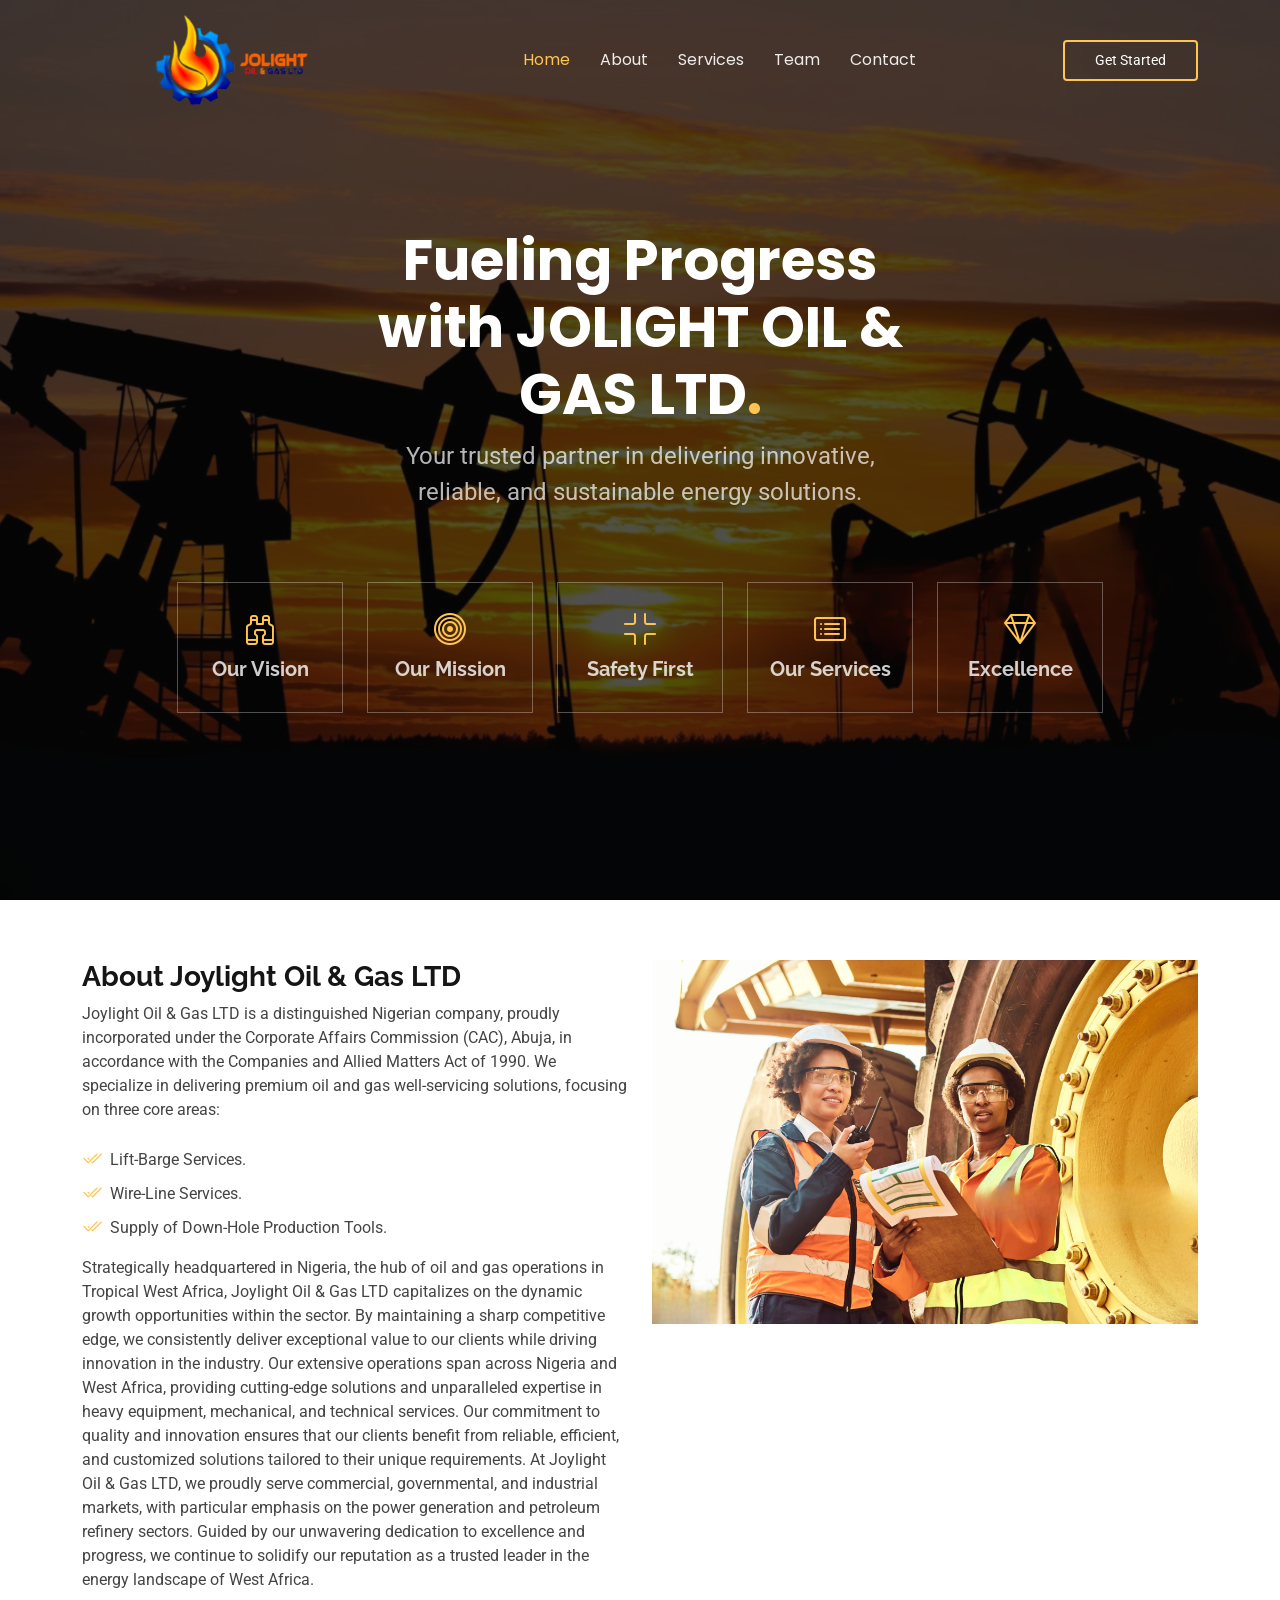
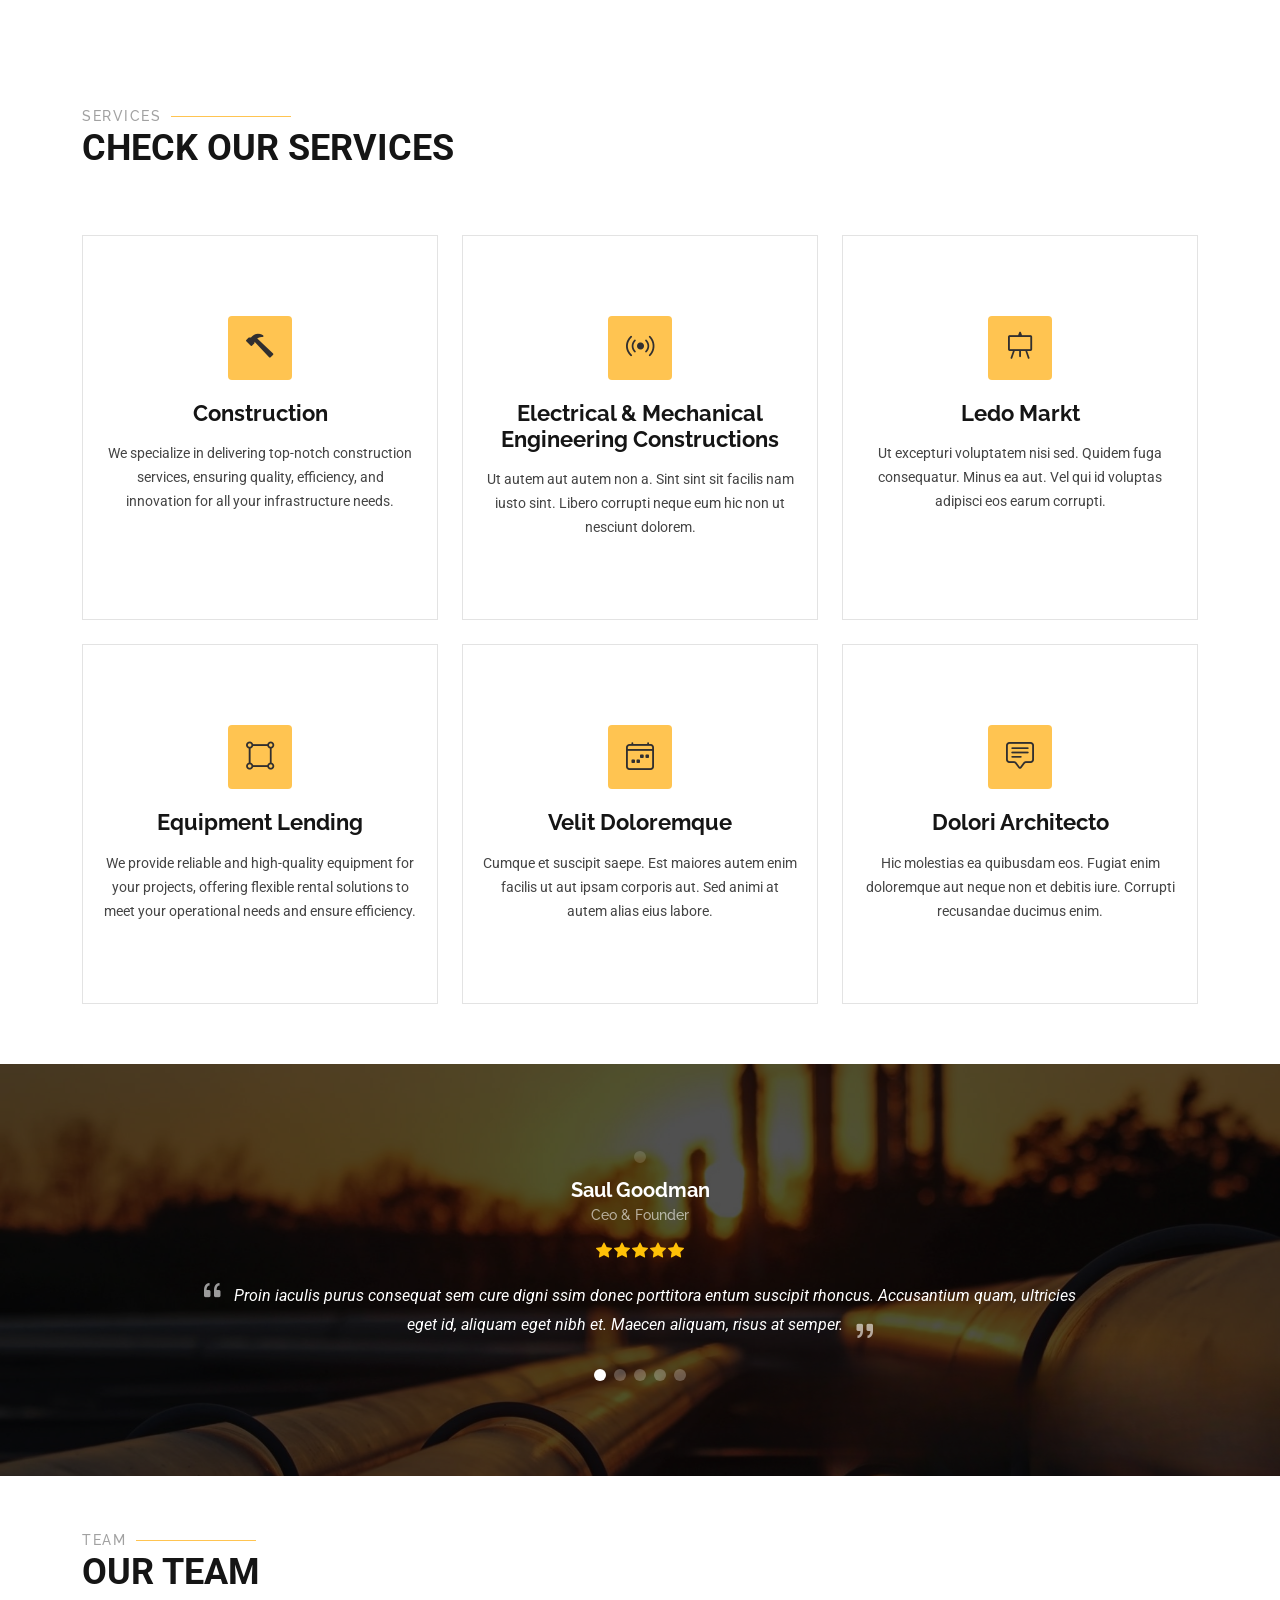
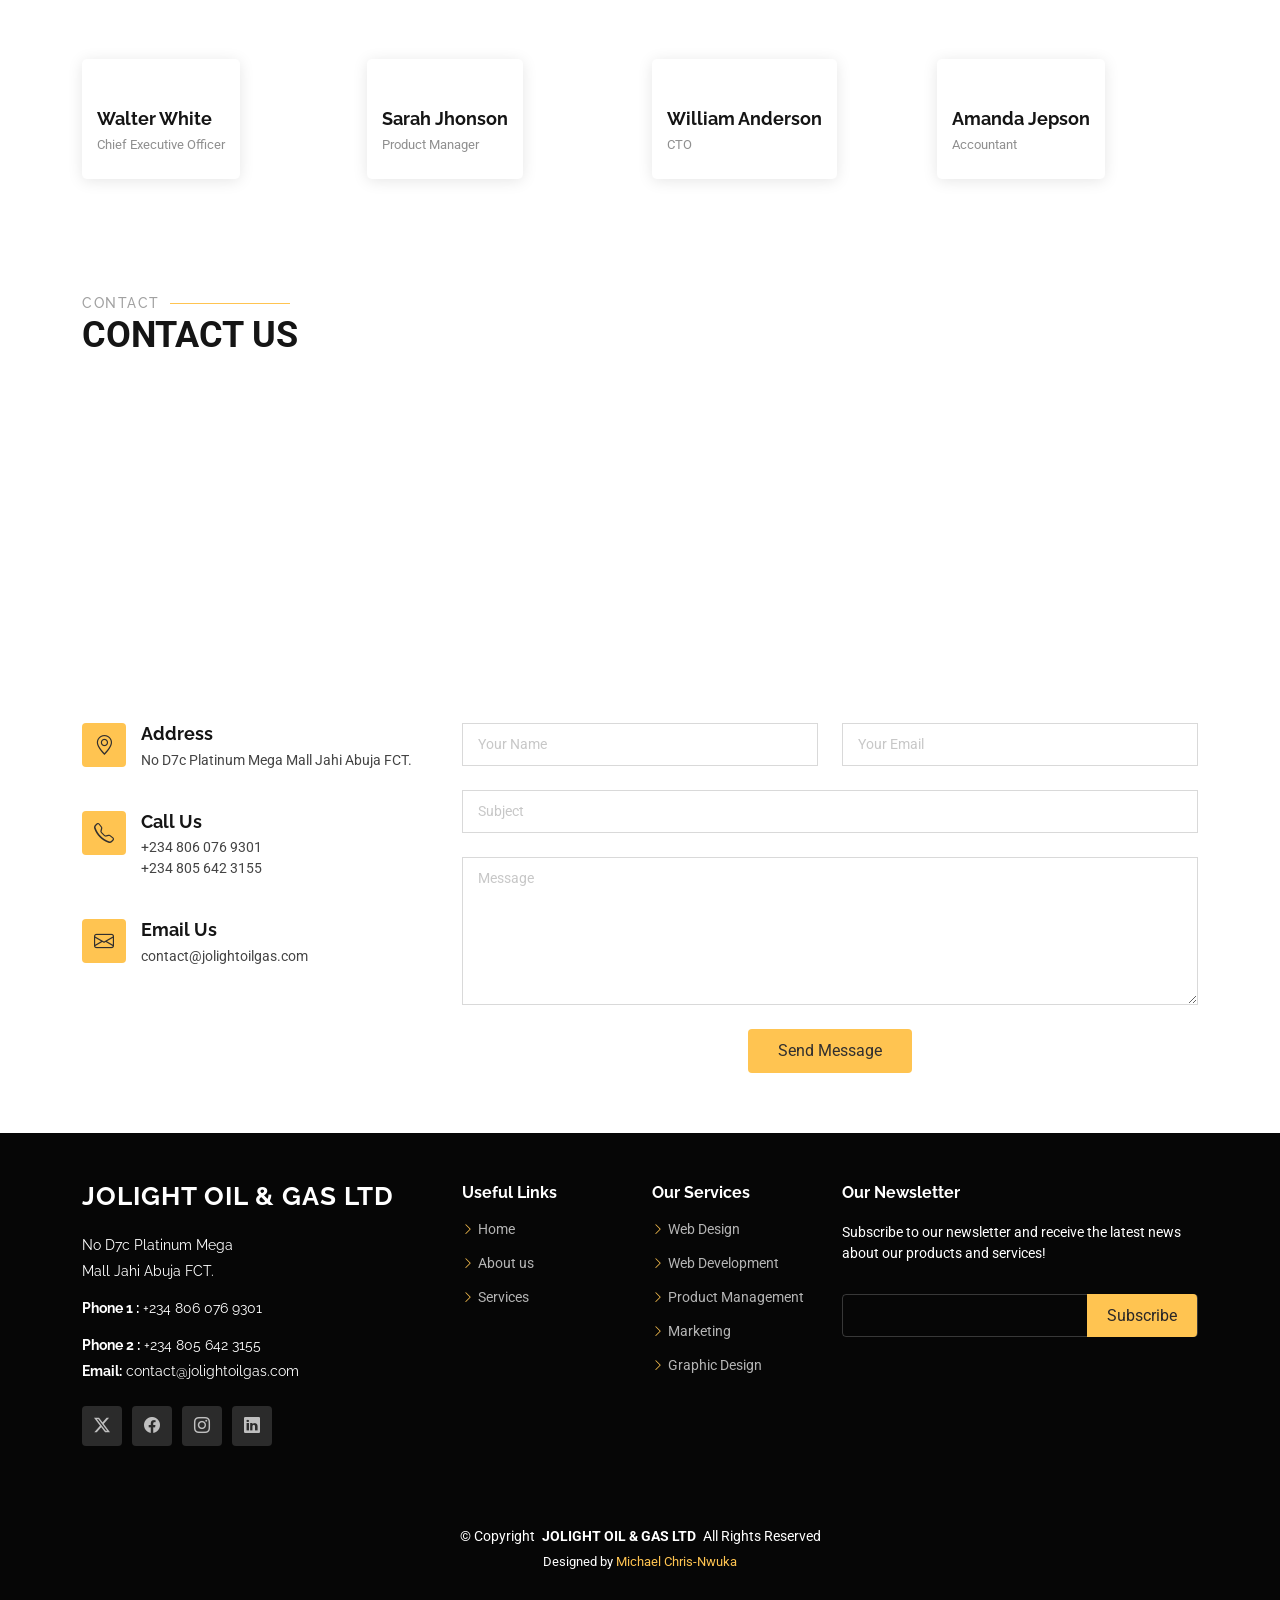
==== index.html @ a9fd0abd "Pushing Jolight Oil & Gas Codebase To Git" ====
<!DOCTYPE html>
<html lang="en">

<head>
  <meta charset="utf-8">
  <meta content="width=device-width, initial-scale=1.0" name="viewport">
  <title>JOYLIGHT OIL & GAS LTD</title>
  <meta name="description" content="">
  <meta name="keywords" content="">

  <!-- Favicons -->
  <link href="assets/img/favicon.png" rel="icon">
  <link href="assets/img/apple-touch-icon.png" rel="apple-touch-icon">

  <!-- Fonts -->
  <link href="https://fonts.googleapis.com" rel="preconnect">
  <link href="https://fonts.gstatic.com" rel="preconnect" crossorigin>
  <link
    href="https://fonts.googleapis.com/css2?family=Roboto:ital,wght@0,100;0,300;0,400;0,500;0,700;0,900;1,100;1,300;1,400;1,500;1,700;1,900&family=Poppins:ital,wght@0,100;0,200;0,300;0,400;0,500;0,600;0,700;0,800;0,900;1,100;1,200;1,300;1,400;1,500;1,600;1,700;1,800;1,900&family=Raleway:ital,wght@0,100;0,200;0,300;0,400;0,500;0,600;0,700;0,800;0,900;1,100;1,200;1,300;1,400;1,500;1,600;1,700;1,800;1,900&display=swap"
    rel="stylesheet">

  <!-- Vendor CSS Files -->
  <link href="assets/vendor/bootstrap/css/bootstrap.min.css" rel="stylesheet">
  <link href="assets/vendor/bootstrap-icons/bootstrap-icons.css" rel="stylesheet">
  <link href="assets/vendor/aos/aos.css" rel="stylesheet">
  <link href="assets/vendor/swiper/swiper-bundle.min.css" rel="stylesheet">
  <link href="assets/vendor/glightbox/css/glightbox.min.css" rel="stylesheet">

  <!-- Main CSS File -->
  <link href="assets/css/main.css" rel="stylesheet">

</head>

<body class="index-page">

  <header id="header" class="header d-flex align-items-center fixed-top">
    <div class="container-fluid container-xl position-relative d-flex align-items-center justify-content-between">

      <a href="index.html" class="logo d-flex align-items-center me-auto me-lg-0">
        <!-- Uncomment the line below if you also wish to use an image logo -->
        <img src="assets/img/oil and gas.png" alt="">
        <!-- <h1 class="sitename">JOLIGHT.</h1> -->
        <!-- <span>.</span> -->
      </a>

      <nav id="navmenu" class="navmenu">
        <ul>
          <li><a href="#hero" class="active">Home<br></a></li>
          <li><a href="#about">About</a></li>
          <li><a href="#services">Services</a></li>
          <li><a href="#team">Team</a></li>
          <li><a href="#contact">Contact</a></li>
        </ul>
        <i class="mobile-nav-toggle d-xl-none bi bi-list"></i>
      </nav>

      <a class="btn-getstarted" href="index.html#about">Get Started</a>

    </div>
  </header>

  <main class="main">

    <!-- Hero Section -->
    <section id="hero" class="hero section dark-background">

      <img src="assets/img/hero-bg.jpeg" alt="" data-aos="fade-in">

      <div class="container">

        <div class="row justify-content-center text-center" data-aos="fade-up" data-aos-delay="100">
          <div class="col-xl-6 col-lg-8">
            <h2>Fueling Progress with JOLIGHT OIL & GAS LTD<span>.</span></h2>
            <p>Your trusted partner in delivering innovative, reliable, and sustainable energy solutions.</p>
          </div>
        </div>

        <div class="row gy-4 mt-5 justify-content-center" data-aos="fade-up" data-aos-delay="200">
          <div class="col-xl-2 col-md-4" data-aos="fade-up" data-aos-delay="300">
            <div class="icon-box">
              <i class="bi bi-binoculars"></i>
              <h3><a href="">Our Vision</a></h3>
            </div>
          </div>
          <div class="col-xl-2 col-md-4" data-aos="fade-up" data-aos-delay="400">
            <div class="icon-box">
              <i class="bi bi-bullseye"></i>
              <h3><a href="">Our Mission</a></h3>
            </div>
          </div>
          <div class="col-xl-2 col-md-4" data-aos="fade-up" data-aos-delay="500">
            <div class="icon-box">
              <i class="bi bi-fullscreen-exit"></i>
              <h3><a href="">Safety First</a></h3>
            </div>
          </div>
          <div class="col-xl-2 col-md-4" data-aos="fade-up" data-aos-delay="600">
            <div class="icon-box">
              <i class="bi bi-card-list"></i>
              <h3><a href="">Our Services</a></h3>
            </div>
          </div>
          <div class="col-xl-2 col-md-4" data-aos="fade-up" data-aos-delay="700">
            <div class="icon-box">
              <i class="bi bi-gem"></i>
              <h3><a href="">Excellence</a></h3>
            </div>
          </div>
        </div>

      </div>

    </section><!-- /Hero Section -->

    <!-- About Section -->
    <section id="about" class="about section">

      <div class="container" data-aos="fade-up" data-aos-delay="100">

        <div class="row gy-4">
          <div class="col-lg-6 order-1 order-lg-2">
            <img src="assets/img/about.jpeg" class="img-fluid" alt="">
          </div>
          <div class="col-lg-6 order-2 order-lg-1 content">
            <h3>About Joylight Oil & Gas LTD</h3>
            <p>
              Joylight Oil & Gas LTD is a distinguished Nigerian company, proudly incorporated under the Corporate
              Affairs Commission (CAC), Abuja, in accordance with the Companies and Allied Matters Act of 1990. We
              specialize in delivering premium oil and gas well-servicing solutions, focusing on three core areas:
            </p>
            <ul>
              <li><i class="bi bi-check2-all"></i> <span>Lift-Barge Services.</span></li>
              <li><i class="bi bi-check2-all"></i> <span>Wire-Line Services.</span></li>
              <li><i class="bi bi-check2-all"></i> <span>Supply of Down-Hole Production Tools.</span></li>
            </ul>
            <p>
              Strategically headquartered in Nigeria, the hub of oil and gas operations in Tropical West Africa,
              Joylight Oil & Gas LTD capitalizes on the dynamic growth opportunities within the sector. By maintaining a
              sharp competitive edge, we consistently deliver exceptional value to our clients while driving innovation
              in the industry.

              Our extensive operations span across Nigeria and West Africa, providing cutting-edge solutions and
              unparalleled expertise in heavy equipment, mechanical, and technical services. Our commitment to quality
              and innovation ensures that our clients benefit from reliable, efficient, and customized solutions
              tailored to their unique requirements.

              At Joylight Oil & Gas LTD, we proudly serve commercial, governmental, and industrial markets, with
              particular emphasis on the power generation and petroleum refinery sectors. Guided by our unwavering
              dedication to excellence and progress, we continue to solidify our reputation as a trusted leader in the
              energy landscape of West Africa.
            </p>
          </div>
        </div>

      </div>

    </section><!-- /About Section -->


    <!-- Services Section -->
    <section id="services" class="services section">

      <!-- Section Title -->
      <div class="container section-title" data-aos="fade-up">
        <h2>Services</h2>
        <p>Check our Services</p>
      </div><!-- End Section Title -->

      <div class="container">

        <div class="row gy-4">

          <div class="col-lg-4 col-md-6" data-aos="fade-up" data-aos-delay="100">
            <div class="service-item position-relative">
              <div class="icon">
                <i class="bi bi-hammer"></i>
              </div>
              <a href="service-details.html" class="stretched-link">
                <h3>Construction</h3>
              </a>
              <p>We specialize in delivering top-notch construction services, ensuring quality, efficiency, and innovation for all your infrastructure needs.</p>
            </div>
          </div><!-- End Service Item -->

          <div class="col-lg-4 col-md-6" data-aos="fade-up" data-aos-delay="200">
            <div class="service-item position-relative">
              <div class="icon">
                <i class="bi bi-broadcast"></i>
              </div>
              <a href="service-details.html" class="stretched-link">
                <h3>Electrical & Mechanical Engineering Constructions </h3>
              </a>
              <p>Ut autem aut autem non a. Sint sint sit facilis nam iusto sint. Libero corrupti neque eum hic non ut
                nesciunt dolorem.</p>
            </div>
          </div><!-- End Service Item -->

          <div class="col-lg-4 col-md-6" data-aos="fade-up" data-aos-delay="300">
            <div class="service-item position-relative">
              <div class="icon">
                <i class="bi bi-easel"></i>
              </div>
              <a href="service-details.html" class="stretched-link">
                <h3>Ledo Markt</h3>
              </a>
              <p>Ut excepturi voluptatem nisi sed. Quidem fuga consequatur. Minus ea aut. Vel qui id voluptas adipisci
                eos earum corrupti.</p>
            </div>
          </div><!-- End Service Item -->

          <div class="col-lg-4 col-md-6" data-aos="fade-up" data-aos-delay="400">
            <div class="service-item position-relative">
              <div class="icon">
                <i class="bi bi-bounding-box-circles"></i>
              </div>
              <a href="service-details.html" class="stretched-link">
                <h3>Equipment Lending</h3>
              </a>
              <p> We provide reliable and high-quality equipment for your projects, offering flexible rental solutions to meet your operational needs and ensure efficiency.</p>
              <a href="service-details.html" class="stretched-link"></a>
            </div>
          </div><!-- End Service Item -->

          <div class="col-lg-4 col-md-6" data-aos="fade-up" data-aos-delay="500">
            <div class="service-item position-relative">
              <div class="icon">
                <i class="bi bi-calendar4-week"></i>
              </div>
              <a href="service-details.html" class="stretched-link">
                <h3>Velit Doloremque</h3>
              </a>
              <p>Cumque et suscipit saepe. Est maiores autem enim facilis ut aut ipsam corporis aut. Sed animi at autem
                alias eius labore.</p>
              <a href="service-details.html" class="stretched-link"></a>
            </div>
          </div><!-- End Service Item -->

          <div class="col-lg-4 col-md-6" data-aos="fade-up" data-aos-delay="600">
            <div class="service-item position-relative">
              <div class="icon">
                <i class="bi bi-chat-square-text"></i>
              </div>
              <a href="service-details.html" class="stretched-link">
                <h3>Dolori Architecto</h3>
              </a>
              <p>Hic molestias ea quibusdam eos. Fugiat enim doloremque aut neque non et debitis iure. Corrupti
                recusandae ducimus enim.</p>
              <a href="service-details.html" class="stretched-link"></a>
            </div>
          </div><!-- End Service Item -->

        </div>

      </div>

    </section><!-- /Services Section -->



    <!-- Testimonials Section -->
    <section id="testimonials" class="testimonials section dark-background">

      <img src="assets/img/Testimonials.jpeg" class="testimonials-bg" alt="">

      <div class="container" data-aos="fade-up" data-aos-delay="100">

        <div class="swiper init-swiper">
          <script type="application/json" class="swiper-config">
            {
              "loop": true,
              "speed": 600,
              "autoplay": {
                "delay": 5000
              },
              "slidesPerView": "auto",
              "pagination": {
                "el": ".swiper-pagination",
                "type": "bullets",
                "clickable": true
              }
            }
          </script>
          <div class="swiper-wrapper">

            <div class="swiper-slide">
              <div class="testimonial-item">
                <img src="assets/img/testimonials/testimonials-1.jpg" class="testimonial-img" alt="">
                <h3>Saul Goodman</h3>
                <h4>Ceo &amp; Founder</h4>
                <div class="stars">
                  <i class="bi bi-star-fill"></i><i class="bi bi-star-fill"></i><i class="bi bi-star-fill"></i><i
                    class="bi bi-star-fill"></i><i class="bi bi-star-fill"></i>
                </div>
                <p>
                  <i class="bi bi-quote quote-icon-left"></i>
                  <span>Proin iaculis purus consequat sem cure digni ssim donec porttitora entum suscipit rhoncus.
                    Accusantium quam, ultricies eget id, aliquam eget nibh et. Maecen aliquam, risus at semper.</span>
                  <i class="bi bi-quote quote-icon-right"></i>
                </p>
              </div>
            </div><!-- End testimonial item -->

            <div class="swiper-slide">
              <div class="testimonial-item">
                <img src="assets/img/testimonials/testimonials-2.jpg" class="testimonial-img" alt="">
                <h3>Sara Wilsson</h3>
                <h4>Designer</h4>
                <div class="stars">
                  <i class="bi bi-star-fill"></i><i class="bi bi-star-fill"></i><i class="bi bi-star-fill"></i><i
                    class="bi bi-star-fill"></i><i class="bi bi-star-fill"></i>
                </div>
                <p>
                  <i class="bi bi-quote quote-icon-left"></i>
                  <span>Export tempor illum tamen malis malis eram quae irure esse labore quem cillum quid cillum eram
                    malis quorum velit fore eram velit sunt aliqua noster fugiat irure amet legam anim culpa.</span>
                  <i class="bi bi-quote quote-icon-right"></i>
                </p>
              </div>
            </div><!-- End testimonial item -->

            <div class="swiper-slide">
              <div class="testimonial-item">
                <img src="assets/img/testimonials/testimonials-3.jpg" class="testimonial-img" alt="">
                <h3>Jena Karlis</h3>
                <h4>Store Owner</h4>
                <div class="stars">
                  <i class="bi bi-star-fill"></i><i class="bi bi-star-fill"></i><i class="bi bi-star-fill"></i><i
                    class="bi bi-star-fill"></i><i class="bi bi-star-fill"></i>
                </div>
                <p>
                  <i class="bi bi-quote quote-icon-left"></i>
                  <span>Enim nisi quem export duis labore cillum quae magna enim sint quorum nulla quem veniam duis
                    minim tempor labore quem eram duis noster aute amet eram fore quis sint minim.</span>
                  <i class="bi bi-quote quote-icon-right"></i>
                </p>
              </div>
            </div><!-- End testimonial item -->

            <div class="swiper-slide">
              <div class="testimonial-item">
                <img src="assets/img/testimonials/testimonials-4.jpg" class="testimonial-img" alt="">
                <h3>Matt Brandon</h3>
                <h4>Freelancer</h4>
                <div class="stars">
                  <i class="bi bi-star-fill"></i><i class="bi bi-star-fill"></i><i class="bi bi-star-fill"></i><i
                    class="bi bi-star-fill"></i><i class="bi bi-star-fill"></i>
                </div>
                <p>
                  <i class="bi bi-quote quote-icon-left"></i>
                  <span>Fugiat enim eram quae cillum dolore dolor amet nulla culpa multos export minim fugiat minim
                    velit minim dolor enim duis veniam ipsum anim magna sunt elit fore quem dolore labore illum
                    veniam.</span>
                  <i class="bi bi-quote quote-icon-right"></i>
                </p>
              </div>
            </div><!-- End testimonial item -->

            <div class="swiper-slide">
              <div class="testimonial-item">
                <img src="assets/img/testimonials/testimonials-5.jpg" class="testimonial-img" alt="">
                <h3>John Larson</h3>
                <h4>Entrepreneur</h4>
                <div class="stars">
                  <i class="bi bi-star-fill"></i><i class="bi bi-star-fill"></i><i class="bi bi-star-fill"></i><i
                    class="bi bi-star-fill"></i><i class="bi bi-star-fill"></i>
                </div>
                <p>
                  <i class="bi bi-quote quote-icon-left"></i>
                  <span>Quis quorum aliqua sint quem legam fore sunt eram irure aliqua veniam tempor noster veniam enim
                    culpa labore duis sunt culpa nulla illum cillum fugiat legam esse veniam culpa fore nisi cillum
                    quid.</span>
                  <i class="bi bi-quote quote-icon-right"></i>
                </p>
              </div>
            </div><!-- End testimonial item -->

          </div>
          <div class="swiper-pagination"></div>
        </div>

      </div>

    </section><!-- /Testimonials Section -->

    <!-- Team Section -->
    <section id="team" class="team section">

      <!-- Section Title -->
      <div class="container section-title" data-aos="fade-up">
        <h2>Team</h2>
        <p>our Team</p>
      </div><!-- End Section Title -->

      <div class="container">

        <div class="row gy-4">

          <div class="col-lg-3 col-md-6 d-flex align-items-stretch" data-aos="fade-up" data-aos-delay="100">
            <div class="team-member">
              <div class="member-img">
                <img src="assets/img/team/team-1.jpg" class="img-fluid" alt="">
                <div class="social">
                  <a href=""><i class="bi bi-twitter-x"></i></a>
                  <a href=""><i class="bi bi-facebook"></i></a>
                  <a href=""><i class="bi bi-instagram"></i></a>
                  <a href=""><i class="bi bi-linkedin"></i></a>
                </div>
              </div>
              <div class="member-info">
                <h4>Walter White</h4>
                <span>Chief Executive Officer</span>
              </div>
            </div>
          </div><!-- End Team Member -->

          <div class="col-lg-3 col-md-6 d-flex align-items-stretch" data-aos="fade-up" data-aos-delay="200">
            <div class="team-member">
              <div class="member-img">
                <img src="assets/img/team/team-2.jpg" class="img-fluid" alt="">
                <div class="social">
                  <a href=""><i class="bi bi-twitter-x"></i></a>
                  <a href=""><i class="bi bi-facebook"></i></a>
                  <a href=""><i class="bi bi-instagram"></i></a>
                  <a href=""><i class="bi bi-linkedin"></i></a>
                </div>
              </div>
              <div class="member-info">
                <h4>Sarah Jhonson</h4>
                <span>Product Manager</span>
              </div>
            </div>
          </div><!-- End Team Member -->

          <div class="col-lg-3 col-md-6 d-flex align-items-stretch" data-aos="fade-up" data-aos-delay="300">
            <div class="team-member">
              <div class="member-img">
                <img src="assets/img/team/team-3.jpg" class="img-fluid" alt="">
                <div class="social">
                  <a href=""><i class="bi bi-twitter-x"></i></a>
                  <a href=""><i class="bi bi-facebook"></i></a>
                  <a href=""><i class="bi bi-instagram"></i></a>
                  <a href=""><i class="bi bi-linkedin"></i></a>
                </div>
              </div>
              <div class="member-info">
                <h4>William Anderson</h4>
                <span>CTO</span>
              </div>
            </div>
          </div><!-- End Team Member -->

          <div class="col-lg-3 col-md-6 d-flex align-items-stretch" data-aos="fade-up" data-aos-delay="400">
            <div class="team-member">
              <div class="member-img">
                <img src="assets/img/team/team-4.jpg" class="img-fluid" alt="">
                <div class="social">
                  <a href=""><i class="bi bi-twitter-x"></i></a>
                  <a href=""><i class="bi bi-facebook"></i></a>
                  <a href=""><i class="bi bi-instagram"></i></a>
                  <a href=""><i class="bi bi-linkedin"></i></a>
                </div>
              </div>
              <div class="member-info">
                <h4>Amanda Jepson</h4>
                <span>Accountant</span>
              </div>
            </div>
          </div><!-- End Team Member -->

        </div>

      </div>

    </section><!-- /Team Section -->

    <!-- Contact Section -->
    <section id="contact" class="contact section">
      <style>
        .loading, .error-message, .sent-message {
          display: none;
        }
      </style>

      <!-- Section Title -->
      <div class="container section-title" data-aos="fade-up">
        <h2>Contact</h2>
        <p>Contact Us</p>
      </div><!-- End Section Title -->

      <div class="container" data-aos="fade-up" data-aos-delay="100">

        <div class="mb-4" data-aos="fade-up" data-aos-delay="200">

          <iframe style="border:0; width: 100%; height: 270px;"
            src="https://www.google.com/maps/embed?pb=!1m18!1m12!1m3!1d308.42731413523586!2d7.4425186039587885!3d9.094523600000002!2m3!1f0!2f0!3f0!3m2!1i1024!2i768!4f13.1!3m3!1m2!1s0x104e0ab5d35fd273%3A0x10d7c83ca882362!2sPlatinum%20Mega%20Mall!5e1!3m2!1sen!2sng!4v1736967758685!5m2!1sen!2sng"
            width="600" height="450" style="border:0;" allowfullscreen="" loading="lazy"
            referrerpolicy="no-referrer-when-downgrade"></iframe>
        </div><!-- End Google Maps -->

        <div class="row gy-4">

          <div class="col-lg-4">
            <div class="info-item d-flex" data-aos="fade-up" data-aos-delay="300">
              <i class="bi bi-geo-alt flex-shrink-0"></i>
              <div>
                <h3>Address</h3>
                <p>No D7c Platinum Mega Mall Jahi Abuja FCT.</p>
              </div>
            </div><!-- End Info Item -->

            <div class="info-item d-flex" data-aos="fade-up" data-aos-delay="400">
              <i class="bi bi-telephone flex-shrink-0"></i>
              <div>
                <h3>Call Us</h3>
                <p>+234 806 076 9301</p>
                <p>+234 805 642 3155</p>
              </div>
            </div><!-- End Info Item -->

            <div class="info-item d-flex" data-aos="fade-up" data-aos-delay="500">
              <i class="bi bi-envelope flex-shrink-0"></i>
              <div>
                <h3>Email Us</h3>
                <p>contact@jolightoilgas.com</p>
              </div>
            </div><!-- End Info Item -->

          </div>

          <div class="col-lg-8">
            <form action="https://formspree.io/f/mqaepkpl" method="POST" data-aos="fade-up"
              data-aos-delay="200">
              <div class="row gy-4">

                <div class="col-md-6">
                  <input type="text" name="name" class="form-control" placeholder="Your Name" required>
                </div>

                <div class="col-md-6 ">
                  <input type="email" class="form-control" name="email" placeholder="Your Email" required>
                </div>

                <div class="col-md-12">
                  <input type="text" class="form-control" name="subject" placeholder="Subject" required>
                </div>

                <div class="col-md-12">
                  <textarea class="form-control" name="message" rows="6" placeholder="Message" required></textarea>
                </div>

                <div class="col-md-12 text-center">
                  <div class="loading">Loading</div>
                  <div class="error-message"></div>
                  <div class="sent-message">Your message has been sent. Thank you!</div>

                  <button type="submit">Send Message</button>
                </div>

              </div>
            </form>
          </div><!-- End Contact Form -->

        </div>

      </div>

    </section><!-- /Contact Section -->

  </main>

  <footer id="footer" class="footer dark-background">

    <div class="footer-top">
      <div class="container">
        <div class="row gy-4">
          <div class="col-lg-4 col-md-6 footer-about">
            <a href="index.html" class="logo d-flex align-items-center">
              <span class="sitename">JOLIGHT OIL & GAS LTD</span>
            </a>
            <div class="footer-contact pt-3">
              <p>No D7c Platinum Mega</p>
              <p>Mall Jahi Abuja FCT.</p>
              <p class="mt-3"><strong>Phone 1 :</strong> <span>+234 806 076 9301</span></p>
              <p class="mt-3"><strong>Phone 2 :</strong> <span>+234 805 642 3155</span></p>
              <p><strong>Email:</strong> <span>contact@jolightoilgas.com</span></p>
            </div>
            <div class="social-links d-flex mt-4">
              <a href=""><i class="bi bi-twitter-x"></i></a>
              <a href=""><i class="bi bi-facebook"></i></a>
              <a href=""><i class="bi bi-instagram"></i></a>
              <a href=""><i class="bi bi-linkedin"></i></a>
            </div>
          </div>

          <div class="col-lg-2 col-md-3 footer-links">
            <h4>Useful Links</h4>
            <ul>
              <li><i class="bi bi-chevron-right"></i> <a href="#"> Home</a></li>
              <li><i class="bi bi-chevron-right"></i> <a href="#about"> About us</a></li>
              <li><i class="bi bi-chevron-right"></i> <a href="#services"> Services</a></li>
            </ul>
          </div>

          <div class="col-lg-2 col-md-3 footer-links">
            <h4>Our Services</h4>
            <ul>
              <li><i class="bi bi-chevron-right"></i> <a href="#"> Web Design</a></li>
              <li><i class="bi bi-chevron-right"></i> <a href="#"> Web Development</a></li>
              <li><i class="bi bi-chevron-right"></i> <a href="#"> Product Management</a></li>
              <li><i class="bi bi-chevron-right"></i> <a href="#"> Marketing</a></li>
              <li><i class="bi bi-chevron-right"></i> <a href="#"> Graphic Design</a></li>
            </ul>
          </div>

          <div class="col-lg-4 col-md-12 footer-newsletter">
            <h4>Our Newsletter</h4>
            <p>Subscribe to our newsletter and receive the latest news about our products and services!</p>
            <form action="forms/newsletter.php" method="post" class="php-email-form">
              <div class="newsletter-form"><input type="email" name="email"><input type="submit" value="Subscribe">
              </div>
              <div class="loading">Loading</div>
              <div class="error-message"></div>
              <div class="sent-message">Your subscription request has been sent. Thank you!</div>
            </form>
          </div>

        </div>
      </div>
    </div>

    <div class="copyright">
      <div class="container text-center">
        <p>© <span>Copyright</span> <strong class="px-1 sitename">JOLIGHT OIL & GAS LTD</strong> <span>All Rights
            Reserved</span></p>
        <div class="credits">
          Designed by <a href="https://michaelchrisnwuka.netlify.app/">Michael Chris-Nwuka</a>
        </div>
      </div>
    </div>

  </footer>

  <!-- Scroll Top -->
  <a href="#" id="scroll-top" class="scroll-top d-flex align-items-center justify-content-center"><i
      class="bi bi-arrow-up-short"></i></a>

  <!-- Preloader -->
  <div id="preloader"></div>

  <!-- Vendor JS Files -->
  <script src="assets/vendor/bootstrap/js/bootstrap.bundle.min.js"></script>
  <script src="assets/vendor/php-email-form/validate.js"></script>
  <script src="assets/vendor/aos/aos.js"></script>
  <script src="assets/vendor/swiper/swiper-bundle.min.js"></script>
  <script src="assets/vendor/glightbox/js/glightbox.min.js"></script>
  <script src="assets/vendor/imagesloaded/imagesloaded.pkgd.min.js"></script>
  <script src="assets/vendor/isotope-layout/isotope.pkgd.min.js"></script>
  <script src="assets/vendor/purecounter/purecounter_vanilla.js"></script>
  <script>
    const form = document.querySelector("form");
    const loadingDiv = document.querySelector(".loading");
    const errorMessage = document.querySelector(".error-message");
    const sentMessage = document.querySelector(".sent-message");
  
    form.addEventListener("submit", async (e) => {
      e.preventDefault(); // Prevent default form submission
      loadingDiv.style.display = "block"; // Show the loading message
  
      try {
        const formData = new FormData(form);
        const response = await fetch(form.action, {
          method: form.method,
          body: formData,
          headers: { Accept: "application/json" },
        });
  
        loadingDiv.style.display = "none"; // Hide loading message
  
        if (response.ok) {
          sentMessage.style.display = "block"; // Show success message
          errorMessage.style.display = "none"; // Hide error message
          form.reset(); // Clear all input fields
        } else {
          errorMessage.style.display = "block"; // Show error message
          sentMessage.style.display = "none"; // Hide success message
        }
      } catch (error) {
        loadingDiv.style.display = "none"; // Hide loading message
        errorMessage.style.display = "block"; // Show error message
        sentMessage.style.display = "none"; // Hide success message
      }
    });
  </script>
  

  <!-- Main JS File -->
  <script src="assets/js/main.js"></script>

</body>

</html>
---- assets/css/main.css ----
/* Fonts */
:root {
  --default-font: "Roboto",  system-ui, -apple-system, "Segoe UI", Roboto, "Helvetica Neue", Arial, "Noto Sans", "Liberation Sans", sans-serif, "Apple Color Emoji", "Segoe UI Emoji", "Segoe UI Symbol", "Noto Color Emoji";
  --heading-font: "Raleway",  sans-serif;
  --nav-font: "Poppins",  sans-serif;
}

/* Global Colors - The following color variables are used throughout the website. Updating them here will change the color scheme of the entire website */
:root { 
  --background-color: #ffffff; /* Background color for the entire website, including individual sections */
  --default-color: #444444; /* Default color used for the majority of the text content across the entire website */
  --heading-color: #151515; /* Color for headings, subheadings and title throughout the website */
  --accent-color: #ffc451; /* Accent color that represents your brand on the website. It's used for buttons, links, and other elements that need to stand out */
  --surface-color: #ffffff; /* The surface color is used as a background of boxed elements within sections, such as cards, icon boxes, or other elements that require a visual separation from the global background. */
  --contrast-color: #312f2f; /* Contrast color for text, ensuring readability against backgrounds of accent, heading, or default colors. */
}

/* Nav Menu Colors - The following color variables are used specifically for the navigation menu. They are separate from the global colors to allow for more customization options */
:root {
  --nav-color: rgba(255, 255, 255, 0.905);  /* The default color of the main navmenu links */
  --nav-hover-color: #ffc451; /* Applied to main navmenu links when they are hovered over or active */
  --nav-mobile-background-color: #ffffff; /* Used as the background color for mobile navigation menu */
  --nav-dropdown-background-color: #ffffff; /* Used as the background color for dropdown items that appear when hovering over primary navigation items */
  --nav-dropdown-color: #212529; /* Used for navigation links of the dropdown items in the navigation menu. */
  --nav-dropdown-hover-color: #ffc451; /* Similar to --nav-hover-color, this color is applied to dropdown navigation links when they are hovered over. */
}

/* Color Presets - These classes override global colors when applied to any section or element, providing reuse of the sam color scheme. */

.light-background {
  --background-color: #f9f9f9;
  --surface-color: #ffffff;
}

.dark-background {
  --background-color: #060606;
  --default-color: #ffffff;
  --heading-color: #ffffff;
  --surface-color: #252525;
  --contrast-color: #2a2727;
}

/* Smooth scroll */
:root {
  scroll-behavior: smooth;
}

/*--------------------------------------------------------------
# General Styling & Shared Classes
--------------------------------------------------------------*/
body {
  color: var(--default-color);
  background-color: var(--background-color);
  font-family: var(--default-font);
}

a {
  color: var(--accent-color);
  text-decoration: none;
  transition: 0.3s;
}

a:hover {
  color: color-mix(in srgb, var(--accent-color), transparent 25%);
  text-decoration: none;
}

h1,
h2,
h3,
h4,
h5,
h6 {
  color: var(--heading-color);
  font-family: var(--heading-font);
}

/* PHP Email Form Messages
------------------------------*/
.php-email-form .error-message {
  display: none;
  background: #df1529;
  color: #ffffff;
  text-align: left;
  padding: 15px;
  margin-bottom: 24px;
  font-weight: 600;
}

.php-email-form .sent-message {
  display: none;
  color: #ffffff;
  background: #059652;
  text-align: center;
  padding: 15px;
  margin-bottom: 24px;
  font-weight: 600;
}

.php-email-form .loading {
  display: none;
  background: var(--surface-color);
  text-align: center;
  padding: 15px;
  margin-bottom: 24px;
}

.php-email-form .loading:before {
  content: "";
  display: inline-block;
  border-radius: 50%;
  width: 24px;
  height: 24px;
  margin: 0 10px -6px 0;
  border: 3px solid var(--accent-color);
  border-top-color: var(--surface-color);
  animation: php-email-form-loading 1s linear infinite;
}

@keyframes php-email-form-loading {
  0% {
    transform: rotate(0deg);
  }

  100% {
    transform: rotate(360deg);
  }
}

/*--------------------------------------------------------------
# Global Header
--------------------------------------------------------------*/
.header {
  --background-color: rgba(0, 0, 0, 0.8);
  --heading-color: #ffffff;
  --contrast-color: #ffffff;
  color: var(--default-color);
  background-color: var(--background-color);
  padding: 10px 0;
  transition: all 0.5s;
  z-index: 997;
}

.header .logo {
  line-height: 1;
}

.header .logo img {
  max-height: 100px;
  width: 300px;
  object-fit: cover;
  margin-right: 8px;
}

.header .logo h1 {
  font-size: 32px;
  margin: 0;
  font-weight: 700;
  color: var(--heading-color);
}

.header .logo span {
  color: var(--accent-color);
  font-size: 32px;
}

.header .btn-getstarted,
.header .btn-getstarted:focus {
  color: var(--contrast-color);
  font-size: 14px;
  padding: 8px 30px;
  margin: 0 0 0 30px;
  border-radius: 4px;
  transition: 0.3s;
  border: 2px solid var(--accent-color);
}

.header .btn-getstarted:hover,
.header .btn-getstarted:focus:hover {
  color: var(--default-color);
  background: var(--accent-color);
}

@media (max-width: 1200px) {
  .header .logo {
    order: 1;
  }

  .header .btn-getstarted {
    order: 2;
    margin: 0 15px 0 0;
    padding: 6px 15px;
  }

  .header .navmenu {
    order: 3;
  }
}

.scrolled .header {
  box-shadow: 0px 0 18px rgba(0, 0, 0, 0.1);
}

/* Index Page Header
------------------------------*/
.index-page .header {
  --background-color: rgba(0, 0, 0, 0);
}

/* Index Page Header on Scroll
------------------------------*/
.index-page.scrolled .header {
  --background-color: rgba(0, 0, 0, 0.8);
}

/*--------------------------------------------------------------
# Navigation Menu
--------------------------------------------------------------*/
/* Navmenu - Desktop */
@media (min-width: 1200px) {
  .navmenu {
    padding: 0;
  }

  .navmenu ul {
    margin: 0;
    padding: 0;
    display: flex;
    list-style: none;
    align-items: center;
  }

  .navmenu li {
    position: relative;
  }

  .navmenu a,
  .navmenu a:focus {
    color: var(--nav-color);
    padding: 18px 15px;
    font-size: 16px;
    font-family: var(--nav-font);
    font-weight: 400;
    display: flex;
    align-items: center;
    justify-content: space-between;
    white-space: nowrap;
    transition: 0.3s;
  }

  .navmenu a i,
  .navmenu a:focus i {
    font-size: 12px;
    line-height: 0;
    margin-left: 5px;
    transition: 0.3s;
  }

  .navmenu li:last-child a {
    padding-right: 0;
  }

  .navmenu li:hover>a,
  .navmenu .active,
  .navmenu .active:focus {
    color: var(--nav-hover-color);
  }

  .navmenu .dropdown ul {
    margin: 0;
    padding: 10px 0;
    background: var(--nav-dropdown-background-color);
    display: block;
    position: absolute;
    visibility: hidden;
    left: 14px;
    top: 130%;
    opacity: 0;
    transition: 0.3s;
    border-radius: 0;
    z-index: 99;
    box-shadow: 0px 0px 30px rgba(0, 0, 0, 0.1);
  }

  .navmenu .dropdown ul li {
    min-width: 200px;
  }

  .navmenu .dropdown ul a {
    padding: 10px 20px;
    font-size: 15px;
    text-transform: none;
    color: var(--nav-dropdown-color);
  }

  .navmenu .dropdown ul a i {
    font-size: 12px;
  }

  .navmenu .dropdown ul a:hover,
  .navmenu .dropdown ul .active:hover,
  .navmenu .dropdown ul li:hover>a {
    background-color: var(--nav-dropdown-hover-color);
  }

  .navmenu .dropdown:hover>ul {
    opacity: 1;
    top: 100%;
    visibility: visible;
  }

  .navmenu .dropdown .dropdown ul {
    top: 0;
    left: -90%;
    visibility: hidden;
  }

  .navmenu .dropdown .dropdown:hover>ul {
    opacity: 1;
    top: 0;
    left: -100%;
    visibility: visible;
  }
}

/* Navmenu - Mobile */
@media (max-width: 1199px) {
  .mobile-nav-toggle {
    color: var(--nav-color);
    font-size: 28px;
    line-height: 0;
    margin-right: 10px;
    cursor: pointer;
    transition: color 0.3s;
  }

  .navmenu {
    padding: 0;
    z-index: 9997;
  }

  .navmenu ul {
    display: none;
    list-style: none;
    position: absolute;
    inset: 60px 20px 20px 20px;
    padding: 10px 0;
    margin: 0;
    border-radius: 6px;
    background-color: var(--nav-mobile-background-color);
    overflow-y: auto;
    transition: 0.3s;
    z-index: 9998;
    box-shadow: 0px 0px 30px rgba(0, 0, 0, 0.1);
  }

  .navmenu a,
  .navmenu a:focus {
    color: var(--nav-dropdown-color);
    padding: 10px 20px;
    font-family: var(--nav-font);
    font-size: 17px;
    font-weight: 500;
    display: flex;
    align-items: center;
    justify-content: space-between;
    white-space: nowrap;
    transition: 0.3s;
  }

  .navmenu a i,
  .navmenu a:focus i {
    font-size: 12px;
    line-height: 0;
    margin-left: 5px;
    width: 30px;
    height: 30px;
    display: flex;
    align-items: center;
    justify-content: center;
    border-radius: 50%;
    transition: 0.3s;
    background-color: color-mix(in srgb, var(--accent-color), white 90%);
  }

  .navmenu a i:hover,
  .navmenu a:focus i:hover {
    background-color: color-mix(in srgb, var(--accent-color), white 90%);
  }

  .navmenu a:hover,
  .navmenu .active,
  .navmenu .active:focus {
    background-color: var(--nav-dropdown-hover-color);
  }

  .navmenu .active i,
  .navmenu .active:focus i {
    transform: rotate(180deg);
  }

  .navmenu .dropdown ul {
    position: static;
    display: none;
    z-index: 99;
    padding: 10px 0;
    margin: 10px 20px;
    background-color: var(--nav-dropdown-background-color);
    border: 1px solid color-mix(in srgb, var(--default-color), transparent 90%);
    box-shadow: none;
    transition: all 0.5s ease-in-out;
  }

  .navmenu .dropdown ul ul {
    background-color: rgba(33, 37, 41, 0.1);
  }

  .navmenu .dropdown>.dropdown-active {
    display: block;
    background-color: rgba(33, 37, 41, 0.03);
  }

  .mobile-nav-active {
    overflow: hidden;
  }

  .mobile-nav-active .mobile-nav-toggle {
    color: #fff;
    position: absolute;
    font-size: 32px;
    top: 15px;
    right: 15px;
    margin-right: 0;
    z-index: 9999;
  }

  .mobile-nav-active .navmenu {
    position: fixed;
    overflow: hidden;
    inset: 0;
    background: rgba(33, 37, 41, 0.8);
    transition: 0.3s;
  }

  .mobile-nav-active .navmenu>ul {
    display: block;
  }
}

/*--------------------------------------------------------------
# Global Footer
--------------------------------------------------------------*/
.footer {
  color: var(--default-color);
  background-color: var(--background-color);
  font-size: 14px;
  position: relative;
}

.footer .footer-top {
  padding: 50px 0;
  background-color: color-mix(in srgb, var(--footer-background-color) 90%, white 10%);
}

.footer .footer-about .logo {
  line-height: 1;
  margin-bottom: 10px;
}

.footer .footer-about .logo img {
  max-height: 40px;
  margin-right: 6px;
}

.footer .footer-about .logo span {
  font-size: 26px;
  font-weight: 700;
  letter-spacing: 1px;
  font-family: var(--heading-font);
  color: var(--heading-color);
}

.footer .footer-about p {
  font-size: 14px;
  font-family: var(--heading-font);
}

.footer .social-links a {
  color: color-mix(in srgb, var(--default-color), transparent 30%);
  background-color: color-mix(in srgb, var(--default-color) 5%, white 10%);
  display: flex;
  align-items: center;
  justify-content: center;
  width: 40px;
  height: 40px;
  border-radius: 4px;
  font-size: 16px;
  margin-right: 10px;
  transition: 0.3s;
}

.footer .social-links a:hover {
  color: var(--contrast-color);
  background-color: var(--accent-color);
}

.footer h4 {
  font-size: 16px;
  font-weight: bold;
  position: relative;
  padding-bottom: 12px;
}

.footer .footer-links {
  margin-bottom: 30px;
}

.footer .footer-links ul {
  list-style: none;
  padding: 0;
  margin: 0;
}

.footer .footer-links ul i {
  margin-right: 4px;
  font-size: 12px;
  line-height: 0;
  color: var(--accent-color);
}

.footer .footer-links ul li {
  padding: 10px 0;
  display: flex;
  align-items: center;
}

.footer .footer-links ul li:first-child {
  padding-top: 0;
}

.footer .footer-links ul a {
  color: color-mix(in srgb, var(--default-color), transparent 30%);
  display: inline-block;
  line-height: 1;
}

.footer .footer-links ul a:hover {
  color: var(--accent-color);
}

.footer .footer-contact p {
  margin-bottom: 5px;
}

.footer .footer-newsletter .newsletter-form {
  margin-top: 30px;
  margin-bottom: 15px;
  padding: 6px 8px;
  position: relative;
  border-radius: 4px;
  border: 1px solid color-mix(in srgb, var(--default-color), transparent 80%);
  display: flex;
  background-color: color-mix(in srgb, var(--footer-background-color) 90%, white 15%);
  transition: 0.3s;
}

.footer .footer-newsletter .newsletter-form:focus-within {
  border-color: var(--accent-color);
}

.footer .footer-newsletter .newsletter-form input[type=email] {
  border: 0;
  padding: 4px;
  width: 100%;
  background-color: color-mix(in srgb, var(--footer-background-color) 90%, white 15%);
  color: var(--default-color);
}

.footer .footer-newsletter .newsletter-form input[type=email]:focus-visible {
  outline: none;
}

.footer .footer-newsletter .newsletter-form input[type=submit] {
  border: 0;
  font-size: 16px;
  padding: 0 20px;
  margin: -7px -8px -7px 0;
  background: var(--accent-color);
  color: var(--contrast-color);
  transition: 0.3s;
  border-radius: 0 4px 4px 0;
}

.footer .footer-newsletter .newsletter-form input[type=submit]:hover {
  background: color-mix(in srgb, var(--accent-color), transparent 20%);
}

.footer .copyright {
  padding: 30px 0;
}

.footer .copyright p {
  margin-bottom: 0;
}

.footer .credits {
  margin-top: 5px;
  font-size: 13px;
}

/*--------------------------------------------------------------
# Preloader
--------------------------------------------------------------*/
#preloader {
  position: fixed;
  inset: 0;
  z-index: 999999;
  overflow: hidden;
  background: #000;
  transition: all 0.6s ease-out;
}

#preloader:before {
  content: "";
  position: fixed;
  top: calc(50% - 30px);
  left: calc(50% - 30px);
  border: 6px solid #ffffff;
  border-color: var(--accent-color) transparent var(--accent-color) transparent;
  border-radius: 50%;
  width: 60px;
  height: 60px;
  animation: animate-preloader 1.5s linear infinite;
}

@keyframes animate-preloader {
  0% {
    transform: rotate(0deg);
  }

  100% {
    transform: rotate(360deg);
  }
}

/*--------------------------------------------------------------
# Scroll Top Button
--------------------------------------------------------------*/
.scroll-top {
  position: fixed;
  visibility: hidden;
  opacity: 0;
  right: 15px;
  bottom: 15px;
  z-index: 99999;
  background-color: var(--accent-color);
  width: 40px;
  height: 40px;
  border-radius: 4px;
  transition: all 0.4s;
}

.scroll-top i {
  font-size: 24px;
  color: var(--contrast-color);
  line-height: 0;
}

.scroll-top:hover {
  background-color: color-mix(in srgb, var(--accent-color), transparent 20%);
  color: var(--contrast-color);
}

.scroll-top.active {
  visibility: visible;
  opacity: 1;
}

/*--------------------------------------------------------------
# Disable aos animation delay on mobile devices
--------------------------------------------------------------*/
@media screen and (max-width: 768px) {
  [data-aos-delay] {
    transition-delay: 0 !important;
  }
}

/*--------------------------------------------------------------
# Global Page Titles & Breadcrumbs
--------------------------------------------------------------*/
.page-title {
  color: var(--default-color);
  background-color: var(--background-color);
  position: relative;
}

.page-title .heading {
  padding: 80px 0;
  border-top: 1px solid color-mix(in srgb, var(--default-color), transparent 90%);
}

.page-title .heading h1 {
  font-size: 38px;
  font-weight: 700;
}

.page-title nav {
  background-color: color-mix(in srgb, var(--default-color), transparent 95%);
  padding: 20px 0;
}

.page-title nav ol {
  display: flex;
  flex-wrap: wrap;
  list-style: none;
  margin: 0;
  padding: 0;
  font-size: 16px;
  font-weight: 400;
}

.page-title nav ol li+li {
  padding-left: 10px;
}

.page-title nav ol li+li::before {
  content: "/";
  display: inline-block;
  padding-right: 10px;
  color: color-mix(in srgb, var(--default-color), transparent 70%);
}

/*--------------------------------------------------------------
# Global Sections
--------------------------------------------------------------*/
section,
.section {
  color: var(--default-color);
  background-color: var(--background-color);
  padding: 60px 0;
  scroll-margin-top: 80px;
  overflow: clip;
}

@media (max-width: 1199px) {

  section,
  .section {
    scroll-margin-top: 58px;
  }
}

/*--------------------------------------------------------------
# Global Section Titles
--------------------------------------------------------------*/
.section-title {
  padding-bottom: 60px;
  position: relative;
}

.section-title h2 {
  font-size: 14px;
  font-weight: 500;
  padding: 0;
  line-height: 1px;
  margin: 0;
  letter-spacing: 1.5px;
  text-transform: uppercase;
  color: color-mix(in srgb, var(--default-color), transparent 50%);
  position: relative;
}

.section-title h2::after {
  content: "";
  width: 120px;
  height: 1px;
  display: inline-block;
  background: var(--accent-color);
  margin: 4px 10px;
}

.section-title p {
  color: var(--heading-color);
  margin: 0;
  font-size: 36px;
  font-weight: 700;
  text-transform: uppercase;
}

/*--------------------------------------------------------------
# Hero Section
--------------------------------------------------------------*/
.hero {
  width: 100%;
  min-height: 100vh;
  position: relative;
  padding: 120px 0 80px 0;
  display: flex;
  align-items: center;
  justify-content: center;
}

.hero img {
  position: absolute;
  inset: 0;
  display: block;
  width: 100%;
  height: 100%;
  object-fit: cover;
  z-index: 1;
}

.hero:before {
  content: "";
  background: color-mix(in srgb, var(--background-color), transparent 30%);
  position: absolute;
  inset: 0;
  z-index: 2;
}

.hero .container {
  position: relative;
  z-index: 3;
}

.hero h2 {
  margin: 0;
  font-size: 56px;
  font-weight: 700;
  font-family: var(--nav-font);
}

.hero h2 span {
  color: var(--accent-color);
}

.hero p {
  margin: 10px 0 0 0;
  font-size: 24px;
  color: color-mix(in srgb, var(--default-color), transparent 30%);
}

.hero .icon-box {
  padding: 30px 20px;
  transition: ease-in-out 0.3s;
  border: 1px solid color-mix(in srgb, var(--default-color), transparent 70%);
  height: 100%;
  text-align: center;
  display: flex;
  flex-direction: column;
  align-items: center;
  justify-content: center;
}

.hero .icon-box i {
  font-size: 32px;
  line-height: 1;
  color: var(--accent-color);
}

.hero .icon-box h3 {
  font-weight: 700;
  margin: 10px 0 0 0;
  padding: 0;
  line-height: 1;
  font-size: 20px;
  line-height: 26px;
}

.hero .icon-box h3 a {
  color: color-mix(in srgb, var(--default-color), transparent 20%);
  transition: ease-in-out 0.3s;
}

.hero .icon-box:hover {
  border-color: var(--accent-color);
}

.hero .icon-box:hover h3 a {
  color: var(--accent-color);
}

@media (max-width: 768px) {
  .hero h2 {
    font-size: 32px;
  }

  .hero p {
    font-size: 18px;
  }
}

/*--------------------------------------------------------------
# About Section
--------------------------------------------------------------*/
.about .content h3 {
  font-size: 1.75rem;
  font-weight: 700;
}

.about .content .fst-italic {
  color: color-mix(in srgb, var(--default-color), var(--contrast-color) 50%);
}

.about .content ul {
  list-style: none;
  padding: 0;
}

.about .content ul li {
  padding: 10px 0 0 0;
  display: flex;
}

.about .content ul i {
  color: var(--accent-color);
  margin-right: 0.5rem;
  line-height: 1.2;
  font-size: 1.25rem;
}

.about .content p:last-child {
  margin-bottom: 0;
}

/*--------------------------------------------------------------
# Clients Section
--------------------------------------------------------------*/
.clients .swiper-slide img {
  opacity: 0.5;
  transition: 0.3s;
  filter: grayscale(100);
}

.clients .swiper-slide img:hover {
  filter: none;
  opacity: 1;
}

.clients .swiper-wrapper {
  height: auto;
}

.clients .swiper-pagination {
  margin-top: 20px;
  position: relative;
}

.clients .swiper-pagination .swiper-pagination-bullet {
  width: 12px;
  height: 12px;
  opacity: 1;
  background-color: color-mix(in srgb, var(--default-color), transparent 80%);
}

.clients .swiper-pagination .swiper-pagination-bullet-active {
  background-color: var(--accent-color);
}

/*--------------------------------------------------------------
# Features Section
--------------------------------------------------------------*/
.features .features-image {
  position: relative;
  min-height: 400px;
}

.features .features-image img {
  position: absolute;
  inset: 0;
  display: block;
  width: 100%;
  height: 100%;
  object-fit: cover;
  z-index: 1;
}

.features .features-item h4 {
  font-size: 20px;
  font-weight: 700;
  margin: 0 0 5px 0;
}

.features .features-item i {
  font-size: 48px;
  color: var(--accent-color);
  margin-right: 20px;
  line-height: 0;
}

.features .features-item p {
  font-size: 15px;
  color: color-mix(in srgb, var(--default-color), transparent 20%);
  margin: 0;
}

/*--------------------------------------------------------------
# Services Section
--------------------------------------------------------------*/
.services .service-item {
  background-color: var(--surface-color);
  text-align: center;
  border: 1px solid color-mix(in srgb, var(--default-color), transparent 85%);
  padding: 80px 20px;
  height: 100%;
  transition: all ease-in-out 0.3s;
}

.services .service-item .icon {
  background: var(--accent-color);
  color: var(--contrast-color);
  margin: 0 auto;
  width: 64px;
  height: 64px;
  border-radius: 4px;
  display: flex;
  align-items: center;
  justify-content: center;
  margin-bottom: 20px;
  transition: 0.3s;
}

.services .service-item .icon i {
  font-size: 28px;
  transition: ease-in-out 0.3s;
}

.services .service-item h3 {
  font-weight: 700;
  margin: 10px 0 15px 0;
  font-size: 22px;
  transition: 0.3s;
}

.services .service-item p {
  line-height: 24px;
  font-size: 14px;
  margin-bottom: 0;
}

.services .service-item:hover {
  box-shadow: 0px 0 25px 0 rgba(0, 0, 0, 0.1);
  transform: translateY(-10px);
}

/*--------------------------------------------------------------
# Call To Action Section
--------------------------------------------------------------*/
.call-to-action {
  padding: 80px 0;
  position: relative;
  clip-path: inset(0);
}

.call-to-action img {
  position: fixed;
  top: 0;
  left: 0;
  display: block;
  width: 100%;
  height: 100%;
  object-fit: cover;
  z-index: 1;
}

.call-to-action:before {
  content: "";
  background: color-mix(in srgb, var(--background-color), transparent 50%);
  position: absolute;
  inset: 0;
  z-index: 2;
}

.call-to-action .container {
  position: relative;
  z-index: 3;
}

.call-to-action h3 {
  font-size: 28px;
  font-weight: 700;
  color: var(--default-color);
}

.call-to-action p {
  color: var(--default-color);
}

.call-to-action .cta-btn {
  font-family: var(--heading-font);
  font-weight: 500;
  font-size: 16px;
  letter-spacing: 1px;
  display: inline-block;
  padding: 12px 40px;
  border-radius: 5px;
  transition: 0.5s;
  margin: 10px;
  border: 2px solid var(--default-color);
  color: var(--default-color);
}

.call-to-action .cta-btn:hover {
  background: var(--accent-color);
  color: var(--background-color);
  border: 2px solid var(--accent-color);
}

/*--------------------------------------------------------------
# Portfolio Section
--------------------------------------------------------------*/
.portfolio .portfolio-filters {
  padding: 0;
  margin: 0 auto 20px auto;
  list-style: none;
  text-align: center;
}

.portfolio .portfolio-filters li {
  cursor: pointer;
  display: inline-block;
  padding: 8px 20px 10px 20px;
  margin: 0;
  font-size: 15px;
  font-weight: 500;
  line-height: 1;
  margin-bottom: 5px;
  border-radius: 4px;
  transition: all 0.3s ease-in-out;
  font-family: var(--heading-font);
}

.portfolio .portfolio-filters li:hover,
.portfolio .portfolio-filters li.filter-active {
  color: var(--contrast-color);
  background-color: var(--accent-color);
}

.portfolio .portfolio-filters li:first-child {
  margin-left: 0;
}

.portfolio .portfolio-filters li:last-child {
  margin-right: 0;
}

@media (max-width: 575px) {
  .portfolio .portfolio-filters li {
    font-size: 14px;
    margin: 0 0 10px 0;
  }
}

.portfolio .portfolio-item {
  position: relative;
  overflow: hidden;
}

.portfolio .portfolio-item .portfolio-info {
  opacity: 0;
  position: absolute;
  left: 12px;
  right: 12px;
  bottom: -100%;
  z-index: 3;
  transition: all ease-in-out 0.5s;
  background: color-mix(in srgb, var(--background-color), transparent 10%);
  padding: 15px;
}

.portfolio .portfolio-item .portfolio-info h4 {
  font-size: 18px;
  font-weight: 600;
  padding-right: 50px;
}

.portfolio .portfolio-item .portfolio-info p {
  color: color-mix(in srgb, var(--default-color), transparent 30%);
  font-size: 14px;
  margin-bottom: 0;
  padding-right: 50px;
}

.portfolio .portfolio-item .portfolio-info .preview-link,
.portfolio .portfolio-item .portfolio-info .details-link {
  position: absolute;
  right: 50px;
  font-size: 24px;
  top: calc(50% - 14px);
  color: color-mix(in srgb, var(--default-color), transparent 30%);
  transition: 0.3s;
  line-height: 0;
}

.portfolio .portfolio-item .portfolio-info .preview-link:hover,
.portfolio .portfolio-item .portfolio-info .details-link:hover {
  color: var(--accent-color);
}

.portfolio .portfolio-item .portfolio-info .details-link {
  right: 14px;
  font-size: 28px;
}

.portfolio .portfolio-item:hover .portfolio-info {
  opacity: 1;
  bottom: 0;
}

/*--------------------------------------------------------------
# Stats Section
--------------------------------------------------------------*/
.stats .stats-item {
  padding: 10px;
}

.stats .stats-item i {
  font-size: 44px;
  color: var(--accent-color);
  line-height: 0;
  margin-right: 15px;
}

.stats .stats-item .purecounter {
  color: var(--heading-color);
  font-size: 40px;
  display: block;
  font-weight: 700;
  line-height: 40px;
}

.stats .stats-item p {
  color: color-mix(in srgb, var(--default-color), transparent 40%);
  padding: 15px 0 0 0;
  margin: 0;
  font-family: var(--heading-font);
  font-size: 14px;
}

/*--------------------------------------------------------------
# Testimonials Section
--------------------------------------------------------------*/
.testimonials {
  padding: 80px 0;
  position: relative;
}

.testimonials:before {
  content: "";
  background: color-mix(in srgb, var(--background-color), transparent 30%);
  position: absolute;
  inset: 0;
  z-index: 2;
}

.testimonials .testimonials-bg {
  position: absolute;
  inset: 0;
  display: block;
  width: 100%;
  height: 100%;
  object-fit: cover;
  z-index: 1;
}

.testimonials .container {
  position: relative;
  z-index: 3;
}

.testimonials .testimonials-carousel,
.testimonials .testimonials-slider {
  overflow: hidden;
}

.testimonials .testimonial-item {
  text-align: center;
}

.testimonials .testimonial-item .testimonial-img {
  width: 100px;
  border-radius: 50%;
  border: 6px solid color-mix(in srgb, var(--default-color), transparent 85%);
  margin: 0 auto;
}

.testimonials .testimonial-item h3 {
  font-size: 20px;
  font-weight: bold;
  margin: 10px 0 5px 0;
}

.testimonials .testimonial-item h4 {
  font-size: 14px;
  margin: 0 0 15px 0;
  color: color-mix(in srgb, var(--default-color), transparent 40%);
}

.testimonials .testimonial-item .stars {
  margin-bottom: 15px;
}

.testimonials .testimonial-item .stars i {
  color: #ffc107;
  margin: 0 1px;
}

.testimonials .testimonial-item .quote-icon-left,
.testimonials .testimonial-item .quote-icon-right {
  color: color-mix(in srgb, var(--default-color), transparent 40%);
  font-size: 26px;
  line-height: 0;
}

.testimonials .testimonial-item .quote-icon-left {
  display: inline-block;
  left: -5px;
  position: relative;
}

.testimonials .testimonial-item .quote-icon-right {
  display: inline-block;
  right: -5px;
  position: relative;
  top: 10px;
  transform: scale(-1, -1);
}

.testimonials .testimonial-item p {
  font-style: italic;
  margin: 0 auto 15px auto;
}

.testimonials .swiper-wrapper {
  height: auto;
}

.testimonials .swiper-pagination {
  margin-top: 20px;
  position: relative;
}

.testimonials .swiper-pagination .swiper-pagination-bullet {
  width: 12px;
  height: 12px;
  background-color: color-mix(in srgb, var(--default-color), transparent 50%);
  opacity: 0.5;
}

.testimonials .swiper-pagination .swiper-pagination-bullet-active {
  background-color: var(--default-color);
  opacity: 1;
}

@media (min-width: 992px) {
  .testimonials .testimonial-item p {
    width: 80%;
  }
}

/*--------------------------------------------------------------
# Team Section
--------------------------------------------------------------*/
.team .team-member {
  background-color: var(--surface-color);
  overflow: hidden;
  border-radius: 5px;
  box-shadow: 0px 2px 15px rgba(0, 0, 0, 0.1);
  height: 100%;
}

.team .team-member .member-img {
  position: relative;
  overflow: hidden;
}

.team .team-member .social {
  position: absolute;
  left: 0;
  bottom: 30px;
  right: 0;
  opacity: 0;
  transition: ease-in-out 0.3s;
  text-align: center;
}

.team .team-member .social a {
  background: color-mix(in srgb, var(--contrast-color), transparent 25%);
  color: color-mix(in srgb, var(--default-color), transparent 20%);
  margin: 0 3px;
  border-radius: 4px;
  width: 36px;
  height: 36px;
  transition: ease-in-out 0.3s;
  display: inline-flex;
  justify-content: center;
  align-items: center;
}

.team .team-member .social a:hover {
  color: var(--contrast-color);
  background: var(--accent-color);
}

.team .team-member .social i {
  font-size: 18px;
  line-height: 0;
}

.team .team-member .member-info {
  padding: 25px 15px;
}

.team .team-member .member-info h4 {
  font-weight: 700;
  margin-bottom: 5px;
  font-size: 18px;
}

.team .team-member .member-info span {
  display: block;
  font-size: 13px;
  font-weight: 400;
  color: color-mix(in srgb, var(--default-color), transparent 40%);
}

.team .team-member:hover .social {
  opacity: 1;
  bottom: 15px;
}

/*--------------------------------------------------------------
# Contact Section
--------------------------------------------------------------*/
.contact .info-item+.info-item {
  margin-top: 40px;
}

.contact .info-item i {
  color: var(--contrast-color);
  background: var(--accent-color);
  font-size: 20px;
  width: 44px;
  height: 44px;
  display: flex;
  justify-content: center;
  align-items: center;
  border-radius: 4px;
  transition: all 0.3s ease-in-out;
  margin-right: 15px;
}

.contact .info-item h3 {
  padding: 0;
  font-size: 18px;
  font-weight: 700;
  margin-bottom: 5px;
}

.contact .info-item p {
  padding: 0;
  margin-bottom: 0;
  font-size: 14px;
}

.contact form {
  height: 100%;
}

.contact  input[type=text],
.contact form input[type=email],
.contact form textarea {
  font-size: 14px;
  padding: 10px 15px;
  box-shadow: none;
  border-radius: 0;
  color: var(--default-color);
  background-color: color-mix(in srgb, var(--background-color), transparent 50%);
  border-color: color-mix(in srgb, var(--default-color), transparent 80%);
}

.contact form input[type=text]:focus,
.contact form input[type=email]:focus,
.contact form textarea:focus {
  border-color: var(--accent-color);
}

.contact form input[type=text]::placeholder,
.contact form input[type=email]::placeholder,
.contact form textarea::placeholder {
  color: color-mix(in srgb, var(--default-color), transparent 70%);
}

.contact form button[type=submit] {
  color: var(--contrast-color);
  background: var(--accent-color);
  border: 0;
  padding: 10px 30px;
  transition: 0.4s;
  border-radius: 4px;
}

.contact form button[type=submit]:hover {
  background: color-mix(in srgb, var(--accent-color), transparent 20%);
}

/*--------------------------------------------------------------
# Portfolio Details Section
--------------------------------------------------------------*/
.portfolio-details .portfolio-details-slider img {
  width: 100%;
}

.portfolio-details .portfolio-details-slider .swiper-pagination {
  margin-top: 20px;
  position: relative;
}

.portfolio-details .portfolio-details-slider .swiper-pagination .swiper-pagination-bullet {
  width: 12px;
  height: 12px;
  background-color: color-mix(in srgb, var(--default-color), transparent 85%);
  opacity: 1;
}

.portfolio-details .portfolio-details-slider .swiper-pagination .swiper-pagination-bullet-active {
  background-color: var(--accent-color);
}

.portfolio-details .portfolio-info {
  background-color: var(--surface-color);
  padding: 30px;
  box-shadow: 0px 0 30px rgba(0, 0, 0, 0.1);
}

.portfolio-details .portfolio-info h3 {
  font-size: 22px;
  font-weight: 700;
  margin-bottom: 20px;
  padding-bottom: 20px;
  border-bottom: 1px solid color-mix(in srgb, var(--default-color), transparent 85%);
}

.portfolio-details .portfolio-info ul {
  list-style: none;
  padding: 0;
  font-size: 15px;
}

.portfolio-details .portfolio-info ul li+li {
  margin-top: 10px;
}

.portfolio-details .portfolio-description {
  padding-top: 30px;
}

.portfolio-details .portfolio-description h2 {
  font-size: 26px;
  font-weight: 700;
  margin-bottom: 20px;
}

.portfolio-details .portfolio-description p {
  padding: 0;
  color: color-mix(in srgb, var(--default-color), transparent 30%);
}

/*--------------------------------------------------------------
# Service Details Section
--------------------------------------------------------------*/
.service-details .service-box {
  background-color: var(--surface-color);
  padding: 20px;
  box-shadow: 0px 2px 20px rgba(0, 0, 0, 0.1);
}

.service-details .service-box+.service-box {
  margin-top: 30px;
}

.service-details .service-box h4 {
  font-size: 20px;
  font-weight: 700;
  border-bottom: 2px solid color-mix(in srgb, var(--default-color), transparent 92%);
  padding-bottom: 15px;
  margin-bottom: 15px;
}

.service-details .services-list {
  background-color: var(--surface-color);
}

.service-details .services-list a {
  color: color-mix(in srgb, var(--default-color), transparent 20%);
  background-color: color-mix(in srgb, var(--default-color), transparent 96%);
  display: flex;
  align-items: center;
  padding: 12px 15px;
  margin-top: 15px;
  transition: 0.3s;
}

.service-details .services-list a:first-child {
  margin-top: 0;
}

.service-details .services-list a i {
  font-size: 16px;
  margin-right: 8px;
  color: var(--accent-color);
}

.service-details .services-list a.active {
  color: var(--contrast-color);
  background-color: var(--accent-color);
}

.service-details .services-list a.active i {
  color: var(--contrast-color);
}

.service-details .services-list a:hover {
  background-color: color-mix(in srgb, var(--accent-color), transparent 95%);
  color: var(--accent-color);
}

.service-details .download-catalog a {
  color: var(--default-color);
  display: flex;
  align-items: center;
  padding: 10px 0;
  transition: 0.3s;
  border-top: 1px solid color-mix(in srgb, var(--default-color), transparent 90%);
}

.service-details .download-catalog a:first-child {
  border-top: 0;
  padding-top: 0;
}

.service-details .download-catalog a:last-child {
  padding-bottom: 0;
}

.service-details .download-catalog a i {
  font-size: 24px;
  margin-right: 8px;
  color: var(--accent-color);
}

.service-details .download-catalog a:hover {
  color: var(--accent-color);
}

.service-details .help-box {
  background-color: var(--accent-color);
  color: var(--contrast-color);
  margin-top: 30px;
  padding: 30px 15px;
}

.service-details .help-box .help-icon {
  font-size: 48px;
}

.service-details .help-box h4,
.service-details .help-box a {
  color: var(--contrast-color);
}

.service-details .services-img {
  margin-bottom: 20px;
}

.service-details h3 {
  font-size: 26px;
  font-weight: 700;
}

.service-details p {
  font-size: 15px;
}

.service-details ul {
  list-style: none;
  padding: 0;
  font-size: 15px;
}

.service-details ul li {
  padding: 5px 0;
  display: flex;
  align-items: center;
}

.service-details ul i {
  font-size: 20px;
  margin-right: 8px;
  color: var(--accent-color);
}

/*--------------------------------------------------------------
# Starter Section Section
--------------------------------------------------------------*/
.starter-section {
  /* Add your styles here */
}
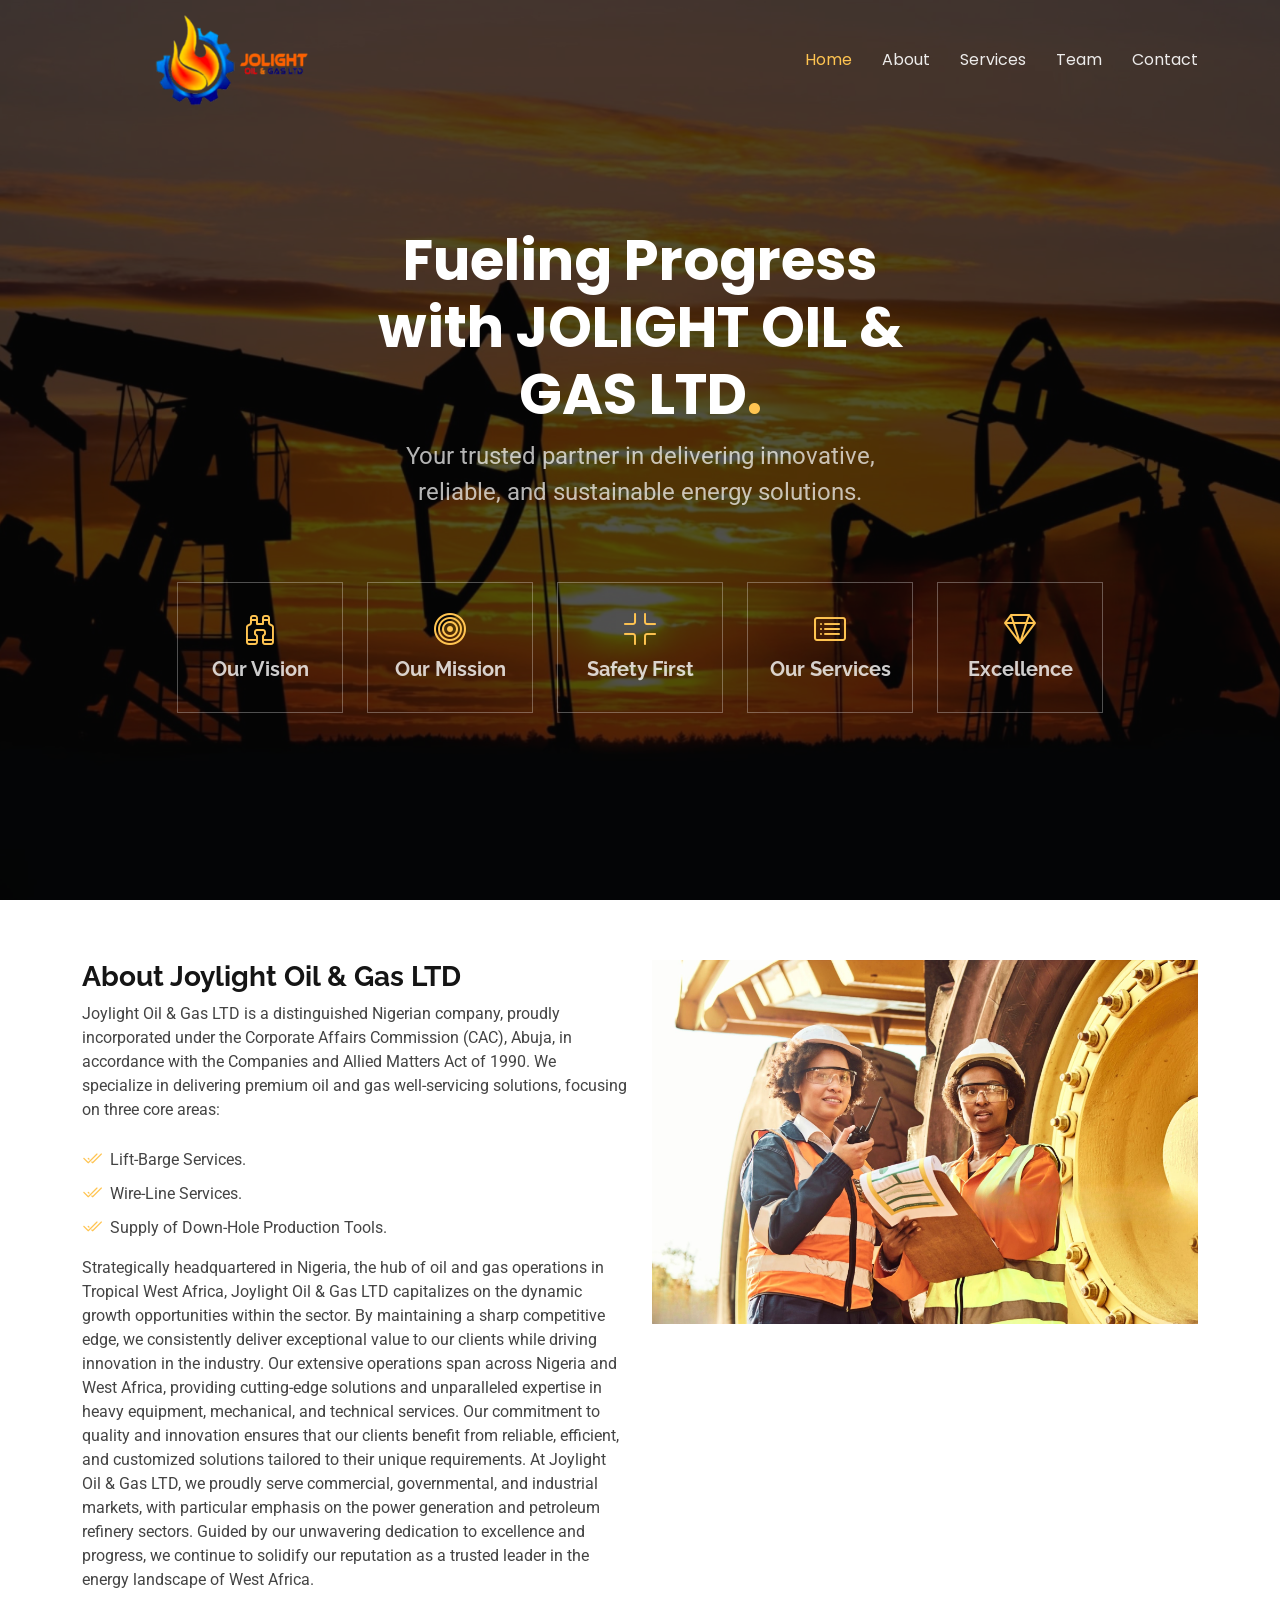
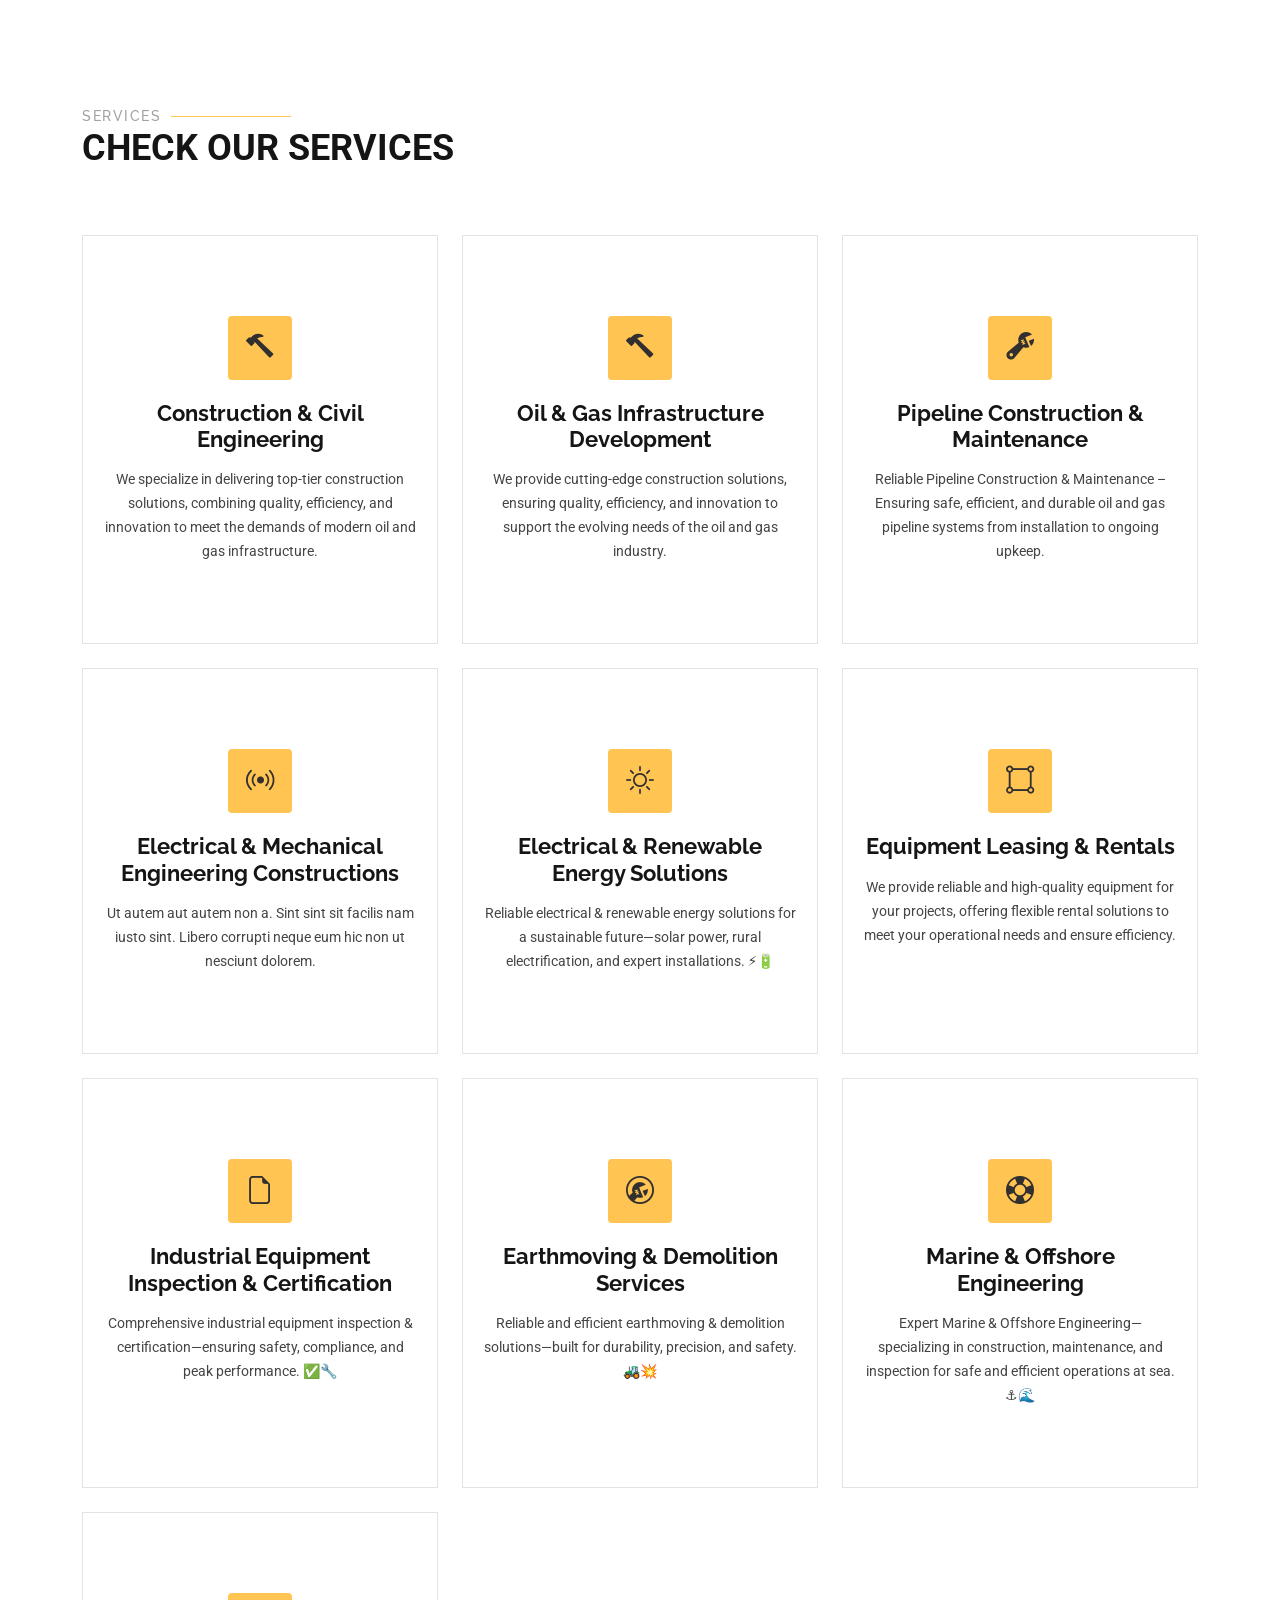
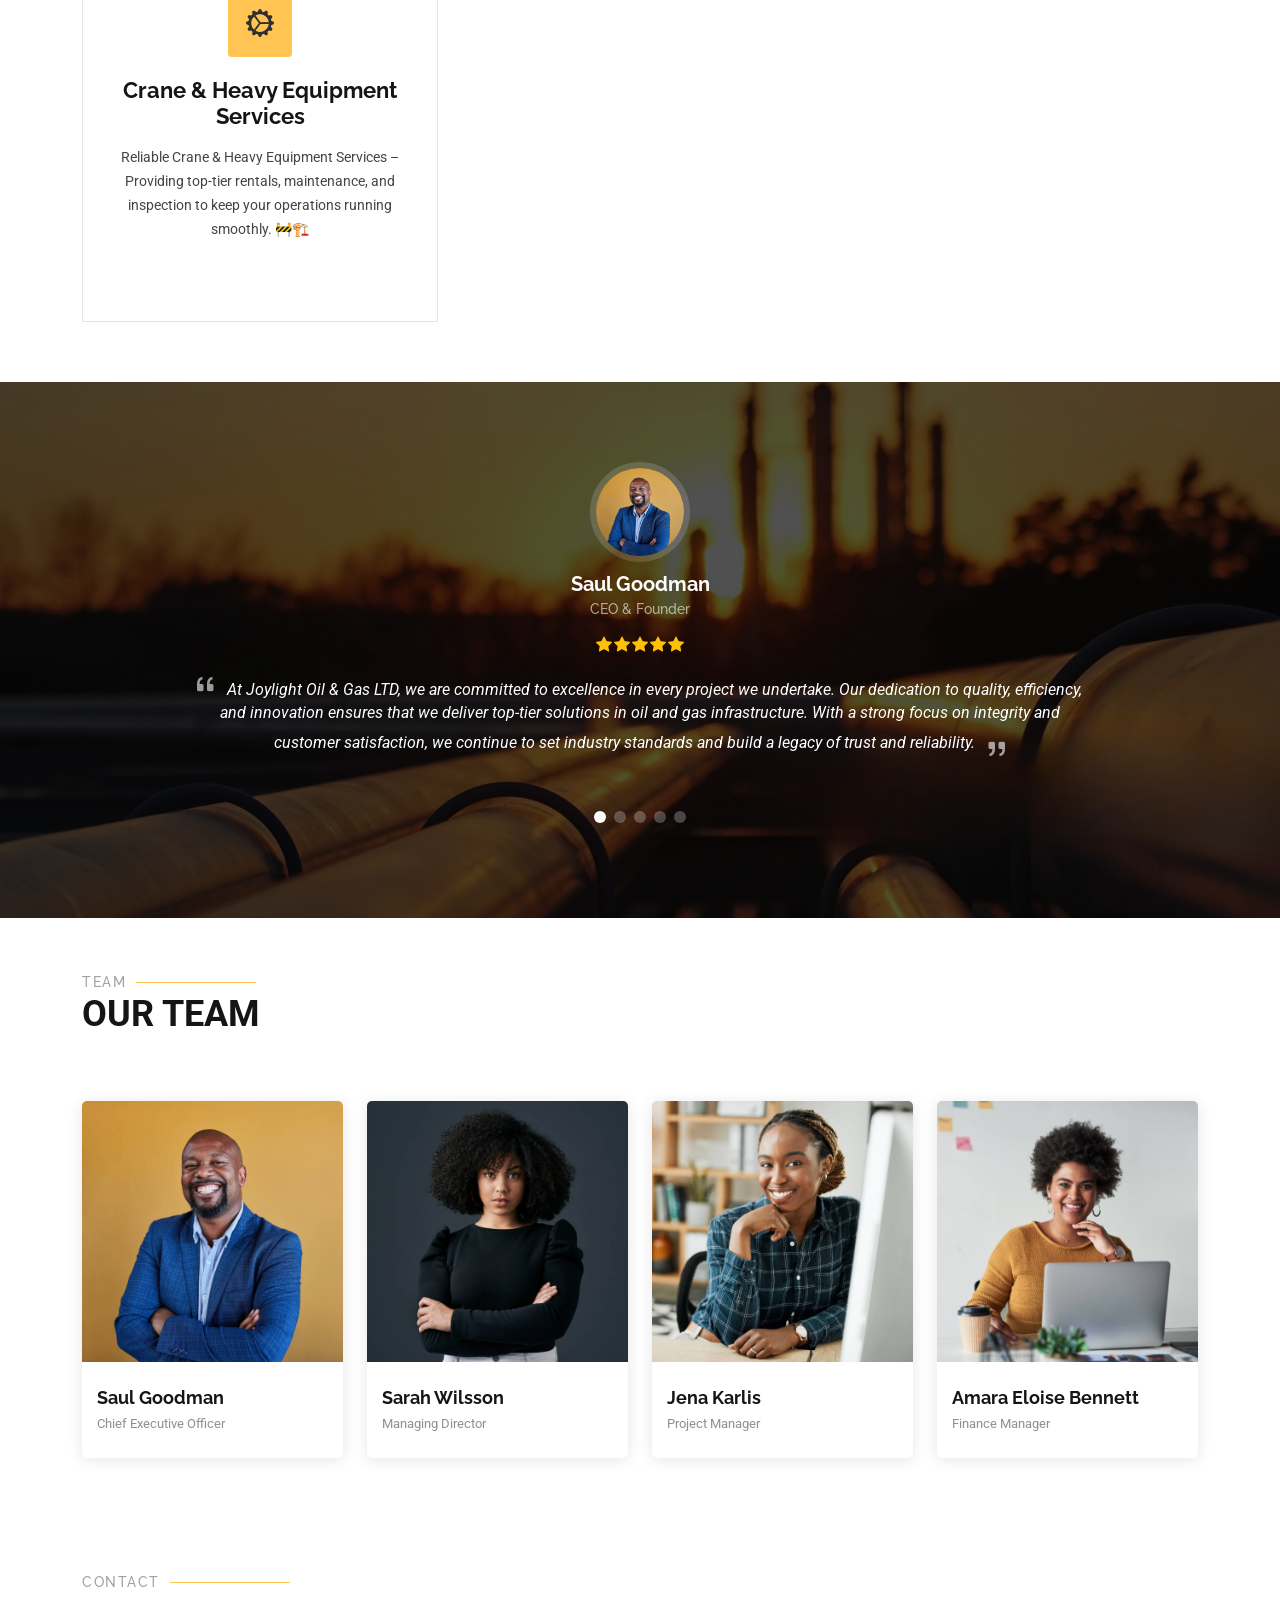
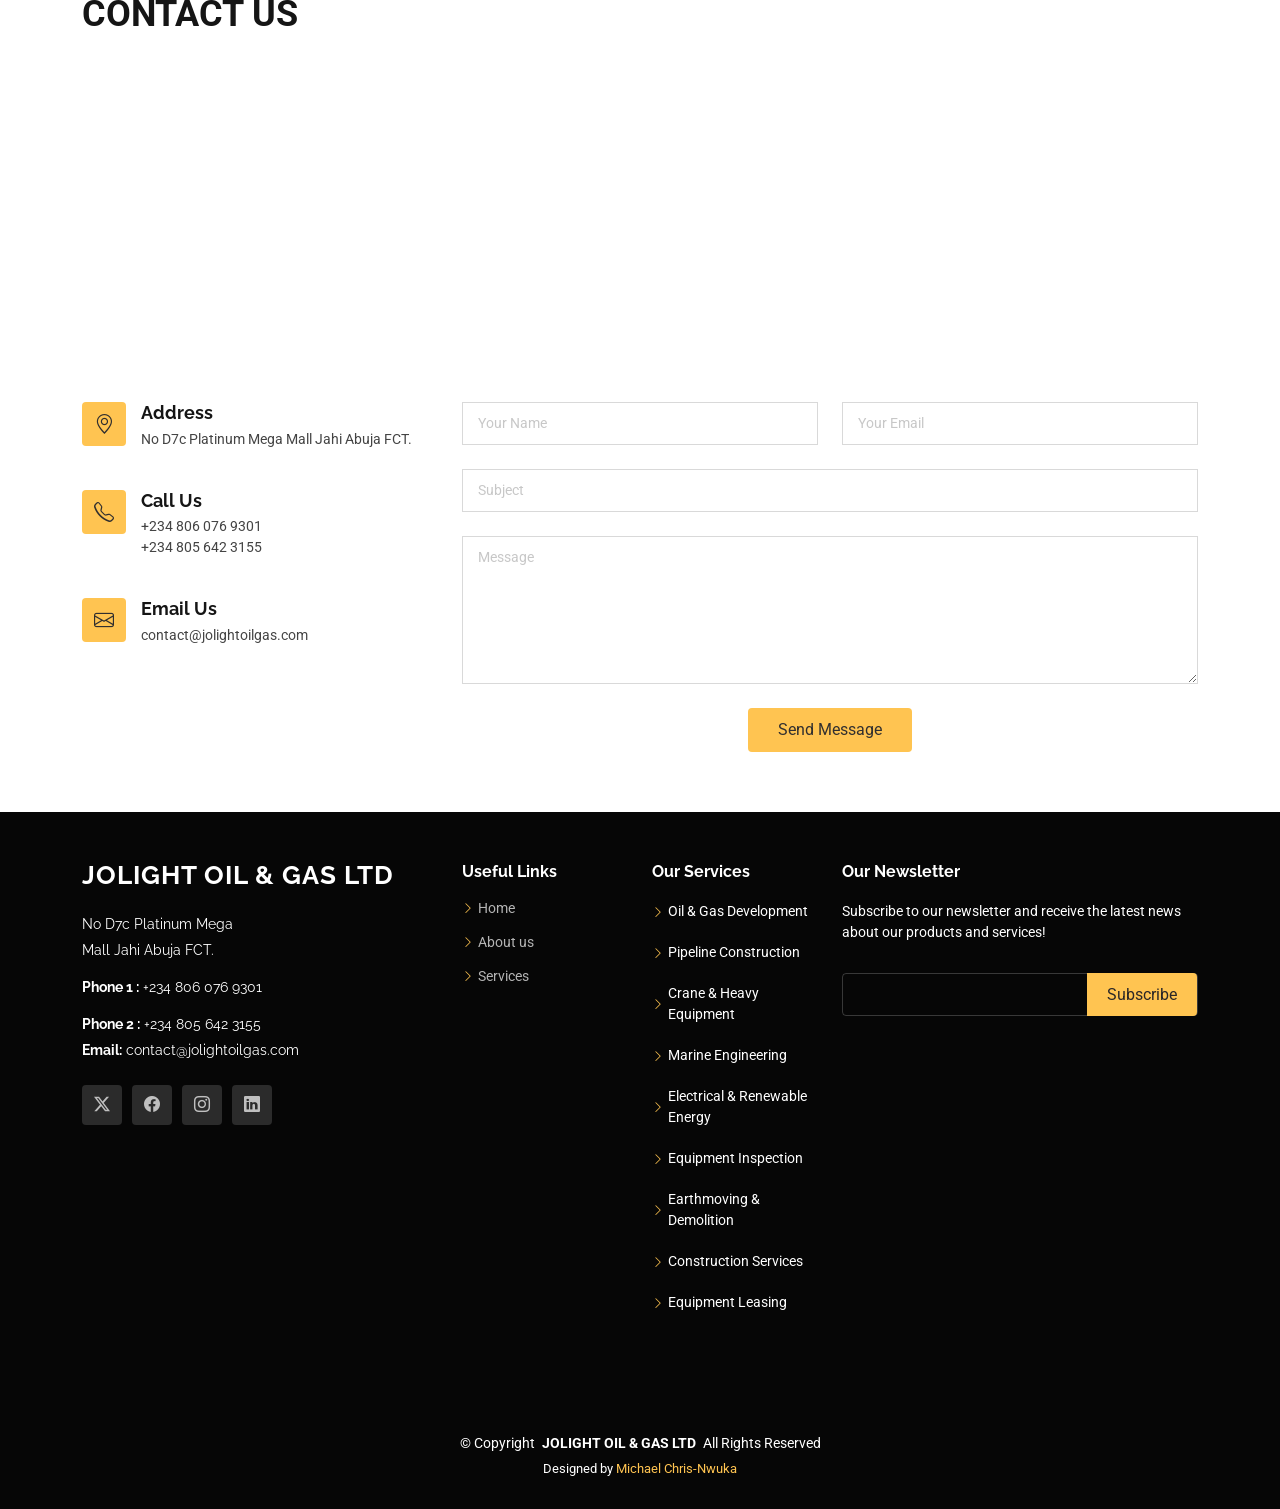
==== commit 64962b25: "Filled In The Blanks, Updated The Companys Services, Staff Testimonials and all that" ====
--- a/index.html
+++ b/index.html
@@ -54,7 +54,7 @@
         <i class="mobile-nav-toggle d-xl-none bi bi-list"></i>
       </nav>
 
-      <a class="btn-getstarted" href="index.html#about">Get Started</a>
+      <!-- <a class="btn-getstarted" href="index.html#about">Get Started</a> -->
 
     </div>
   </header>
@@ -79,31 +79,31 @@
           <div class="col-xl-2 col-md-4" data-aos="fade-up" data-aos-delay="300">
             <div class="icon-box">
               <i class="bi bi-binoculars"></i>
-              <h3><a href="">Our Vision</a></h3>
+              <h3>Our Vision</h3>
             </div>
           </div>
           <div class="col-xl-2 col-md-4" data-aos="fade-up" data-aos-delay="400">
             <div class="icon-box">
               <i class="bi bi-bullseye"></i>
-              <h3><a href="">Our Mission</a></h3>
+              <h3>Our Mission</h3>
             </div>
           </div>
           <div class="col-xl-2 col-md-4" data-aos="fade-up" data-aos-delay="500">
             <div class="icon-box">
               <i class="bi bi-fullscreen-exit"></i>
-              <h3><a href="">Safety First</a></h3>
+              <h3>Safety First</h3>
             </div>
           </div>
           <div class="col-xl-2 col-md-4" data-aos="fade-up" data-aos-delay="600">
             <div class="icon-box">
               <i class="bi bi-card-list"></i>
-              <h3><a href="">Our Services</a></h3>
+              <h3>Our Services</h3>
             </div>
           </div>
           <div class="col-xl-2 col-md-4" data-aos="fade-up" data-aos-delay="700">
             <div class="icon-box">
               <i class="bi bi-gem"></i>
-              <h3><a href="">Excellence</a></h3>
+              <h3>Excellence</h3>
             </div>
           </div>
         </div>
@@ -175,10 +175,31 @@
               <div class="icon">
                 <i class="bi bi-hammer"></i>
               </div>
-              <a href="service-details.html" class="stretched-link">
-                <h3>Construction</h3>
-              </a>
-              <p>We specialize in delivering top-notch construction services, ensuring quality, efficiency, and innovation for all your infrastructure needs.</p>
+              <h3>Construction & Civil Engineering </h3>
+              <p>We specialize in delivering top-tier construction solutions, combining quality, efficiency, and
+                innovation to meet the demands of modern oil and gas infrastructure.</p>
+            </div>
+          </div><!-- End Service Item -->
+
+          <div class="col-lg-4 col-md-6" data-aos="fade-up" data-aos-delay="100">
+            <div class="service-item position-relative">
+              <div class="icon">
+                <i class="bi bi-hammer"></i>
+              </div>
+              <h3>Oil & Gas Infrastructure Development</h3>
+              <p>We provide cutting-edge construction solutions, ensuring quality, efficiency, and innovation to support
+                the evolving needs of the oil and gas industry.</p>
+            </div>
+          </div><!-- End Service Item -->
+
+          <div class="col-lg-4 col-md-6" data-aos="fade-up" data-aos-delay="500">
+            <div class="service-item position-relative">
+              <div class="icon">
+                <i class="bi bi-wrench-adjustable"></i>
+              </div>
+              <h3>Pipeline Construction & Maintenance</h3>
+              <p>Reliable Pipeline Construction & Maintenance – Ensuring safe, efficient, and durable oil and gas
+                pipeline systems from installation to ongoing upkeep.</p>
             </div>
           </div><!-- End Service Item -->
 
@@ -187,9 +208,7 @@
               <div class="icon">
                 <i class="bi bi-broadcast"></i>
               </div>
-              <a href="service-details.html" class="stretched-link">
-                <h3>Electrical & Mechanical Engineering Constructions </h3>
-              </a>
+              <h3>Electrical & Mechanical Engineering Constructions </h3>
               <p>Ut autem aut autem non a. Sint sint sit facilis nam iusto sint. Libero corrupti neque eum hic non ut
                 nesciunt dolorem.</p>
             </div>
@@ -198,13 +217,11 @@
           <div class="col-lg-4 col-md-6" data-aos="fade-up" data-aos-delay="300">
             <div class="service-item position-relative">
               <div class="icon">
-                <i class="bi bi-easel"></i>
-              </div>
-              <a href="service-details.html" class="stretched-link">
-                <h3>Ledo Markt</h3>
-              </a>
-              <p>Ut excepturi voluptatem nisi sed. Quidem fuga consequatur. Minus ea aut. Vel qui id voluptas adipisci
-                eos earum corrupti.</p>
+                <i class="bi bi-sun"></i>
+              </div>
+              <h3>Electrical & Renewable Energy Solutions</h3>
+              <p>Reliable electrical & renewable energy solutions for a sustainable future—solar power, rural
+                electrification, and expert installations. ⚡🔋 </p>
             </div>
           </div><!-- End Service Item -->
 
@@ -213,39 +230,53 @@
               <div class="icon">
                 <i class="bi bi-bounding-box-circles"></i>
               </div>
-              <a href="service-details.html" class="stretched-link">
-                <h3>Equipment Lending</h3>
-              </a>
-              <p> We provide reliable and high-quality equipment for your projects, offering flexible rental solutions to meet your operational needs and ensure efficiency.</p>
-              <a href="service-details.html" class="stretched-link"></a>
+              <h3>Equipment Leasing & Rentals </h3>
+              <p> We provide reliable and high-quality equipment for your projects, offering flexible rental solutions
+                to meet your operational needs and ensure efficiency.</p>
             </div>
           </div><!-- End Service Item -->
 
           <div class="col-lg-4 col-md-6" data-aos="fade-up" data-aos-delay="500">
             <div class="service-item position-relative">
               <div class="icon">
-                <i class="bi bi-calendar4-week"></i>
-              </div>
-              <a href="service-details.html" class="stretched-link">
-                <h3>Velit Doloremque</h3>
-              </a>
-              <p>Cumque et suscipit saepe. Est maiores autem enim facilis ut aut ipsam corporis aut. Sed animi at autem
-                alias eius labore.</p>
-              <a href="service-details.html" class="stretched-link"></a>
+                <i class="bi bi-file-earmark"></i>
+              </div>
+              <h3>Industrial Equipment Inspection & Certification</h3>
+              <p>Comprehensive industrial equipment inspection & certification—ensuring safety, compliance, and peak
+                performance. ✅🔧</p>
             </div>
           </div><!-- End Service Item -->
 
           <div class="col-lg-4 col-md-6" data-aos="fade-up" data-aos-delay="600">
             <div class="service-item position-relative">
               <div class="icon">
-                <i class="bi bi-chat-square-text"></i>
-              </div>
-              <a href="service-details.html" class="stretched-link">
-                <h3>Dolori Architecto</h3>
-              </a>
-              <p>Hic molestias ea quibusdam eos. Fugiat enim doloremque aut neque non et debitis iure. Corrupti
-                recusandae ducimus enim.</p>
-              <a href="service-details.html" class="stretched-link"></a>
+                <i class="bi bi-wrench-adjustable-circle"></i>
+              </div>
+              <h3>Earthmoving & Demolition Services</h3>
+              <p>Reliable and efficient earthmoving & demolition solutions—built for durability, precision, and safety.
+                🚜💥</p>
+            </div>
+          </div><!-- End Service Item -->
+
+          <div class="col-lg-4 col-md-6" data-aos="fade-up" data-aos-delay="500">
+            <div class="service-item position-relative">
+              <div class="icon">
+                <i class="bi bi-life-preserver"></i>
+              </div>
+              <h3>Marine & Offshore Engineering</h3>
+              <p>Expert Marine & Offshore Engineering—specializing in construction, maintenance, and inspection for safe
+                and efficient operations at sea. ⚓🌊</p>
+            </div>
+          </div><!-- End Service Item -->
+
+          <div class="col-lg-4 col-md-6" data-aos="fade-up" data-aos-delay="500">
+            <div class="service-item position-relative">
+              <div class="icon">
+                <i class="bi bi-gear-wide-connected"></i>
+              </div>
+              <h3>Crane & Heavy Equipment Services</h3>
+              <p>Reliable Crane & Heavy Equipment Services – Providing top-tier rentals, maintenance, and inspection to
+                keep your operations running smoothly. 🚧🏗</p>
             </div>
           </div><!-- End Service Item -->
 
@@ -286,15 +317,17 @@
               <div class="testimonial-item">
                 <img src="assets/img/testimonials/testimonials-1.jpg" class="testimonial-img" alt="">
                 <h3>Saul Goodman</h3>
-                <h4>Ceo &amp; Founder</h4>
+                <h4>CEO &amp; Founder</h4>
                 <div class="stars">
                   <i class="bi bi-star-fill"></i><i class="bi bi-star-fill"></i><i class="bi bi-star-fill"></i><i
                     class="bi bi-star-fill"></i><i class="bi bi-star-fill"></i>
                 </div>
                 <p>
                   <i class="bi bi-quote quote-icon-left"></i>
-                  <span>Proin iaculis purus consequat sem cure digni ssim donec porttitora entum suscipit rhoncus.
-                    Accusantium quam, ultricies eget id, aliquam eget nibh et. Maecen aliquam, risus at semper.</span>
+                  <span>At Joylight Oil & Gas LTD, we are committed to excellence in every project we undertake. Our
+                    dedication to quality, efficiency, and innovation ensures that we deliver top-tier solutions in oil
+                    and gas infrastructure. With a strong focus on integrity and customer satisfaction, we continue to
+                    set industry standards and build a legacy of trust and reliability.</span>
                   <i class="bi bi-quote quote-icon-right"></i>
                 </p>
               </div>
@@ -304,15 +337,18 @@
               <div class="testimonial-item">
                 <img src="assets/img/testimonials/testimonials-2.jpg" class="testimonial-img" alt="">
                 <h3>Sara Wilsson</h3>
-                <h4>Designer</h4>
+                <h4>Managing Director</h4>
                 <div class="stars">
                   <i class="bi bi-star-fill"></i><i class="bi bi-star-fill"></i><i class="bi bi-star-fill"></i><i
                     class="bi bi-star-fill"></i><i class="bi bi-star-fill"></i>
                 </div>
                 <p>
                   <i class="bi bi-quote quote-icon-left"></i>
-                  <span>Export tempor illum tamen malis malis eram quae irure esse labore quem cillum quid cillum eram
-                    malis quorum velit fore eram velit sunt aliqua noster fugiat irure amet legam anim culpa.</span>
+                  <span>At Joylight Oil & Gas LTD, we turn vision into reality by ensuring seamless execution across all
+                    our projects. Our team is dedicated to delivering excellence through innovation, safety, and
+                    efficiency. Every operation reflects our commitment to quality and our drive to uphold the
+                    industry’s highest standards. Together, we continue to build a legacy of trust and reliability in
+                    the oil and gas sector.</span>
                   <i class="bi bi-quote quote-icon-right"></i>
                 </p>
               </div>
@@ -322,15 +358,16 @@
               <div class="testimonial-item">
                 <img src="assets/img/testimonials/testimonials-3.jpg" class="testimonial-img" alt="">
                 <h3>Jena Karlis</h3>
-                <h4>Store Owner</h4>
+                <h4>Project Manager</h4>
                 <div class="stars">
                   <i class="bi bi-star-fill"></i><i class="bi bi-star-fill"></i><i class="bi bi-star-fill"></i><i
                     class="bi bi-star-fill"></i><i class="bi bi-star-fill"></i>
                 </div>
                 <p>
                   <i class="bi bi-quote quote-icon-left"></i>
-                  <span>Enim nisi quem export duis labore cillum quae magna enim sint quorum nulla quem veniam duis
-                    minim tempor labore quem eram duis noster aute amet eram fore quis sint minim.</span>
+                  <span>Every project we undertake at Joylight Oil & Gas LTD is a testament to our dedication, teamwork,
+                    and technical expertise. We ensure seamless coordination, timely execution, and strict adherence to
+                    quality standards, making every client’s vision a reality.</span>
                   <i class="bi bi-quote quote-icon-right"></i>
                 </p>
               </div>
@@ -339,17 +376,17 @@
             <div class="swiper-slide">
               <div class="testimonial-item">
                 <img src="assets/img/testimonials/testimonials-4.jpg" class="testimonial-img" alt="">
-                <h3>Matt Brandon</h3>
-                <h4>Freelancer</h4>
+                <h3>Amara Eloise Bennett</h3>
+                <h4>Finance Manager</h4>
                 <div class="stars">
                   <i class="bi bi-star-fill"></i><i class="bi bi-star-fill"></i><i class="bi bi-star-fill"></i><i
                     class="bi bi-star-fill"></i><i class="bi bi-star-fill"></i>
                 </div>
                 <p>
                   <i class="bi bi-quote quote-icon-left"></i>
-                  <span>Fugiat enim eram quae cillum dolore dolor amet nulla culpa multos export minim fugiat minim
-                    velit minim dolor enim duis veniam ipsum anim magna sunt elit fore quem dolore labore illum
-                    veniam.</span>
+                  <span>Joylight Oil & Gas LTD is built on financial discipline and sustainable growth. Our strategic
+                    investments and efficient financial management allow us to take on large-scale projects while
+                    ensuring long-term success and profitability.</span>
                   <i class="bi bi-quote quote-icon-right"></i>
                 </p>
               </div>
@@ -358,17 +395,17 @@
             <div class="swiper-slide">
               <div class="testimonial-item">
                 <img src="assets/img/testimonials/testimonials-5.jpg" class="testimonial-img" alt="">
-                <h3>John Larson</h3>
-                <h4>Entrepreneur</h4>
+                <h3>Olivia Chioma Lawson</h3>
+                <h4>Business Development Manager</h4>
                 <div class="stars">
                   <i class="bi bi-star-fill"></i><i class="bi bi-star-fill"></i><i class="bi bi-star-fill"></i><i
                     class="bi bi-star-fill"></i><i class="bi bi-star-fill"></i>
                 </div>
                 <p>
                   <i class="bi bi-quote quote-icon-left"></i>
-                  <span>Quis quorum aliqua sint quem legam fore sunt eram irure aliqua veniam tempor noster veniam enim
-                    culpa labore duis sunt culpa nulla illum cillum fugiat legam esse veniam culpa fore nisi cillum
-                    quid.</span>
+                  <span>Our clients trust Joylight Oil & Gas LTD because we prioritize their needs, exceed expectations,
+                    and build long-term relationships. We are committed to delivering projects that align with their
+                    vision and industry demands.</span>
                   <i class="bi bi-quote quote-icon-right"></i>
                 </p>
               </div>
@@ -407,7 +444,7 @@
                 </div>
               </div>
               <div class="member-info">
-                <h4>Walter White</h4>
+                <h4>Saul Goodman</h4>
                 <span>Chief Executive Officer</span>
               </div>
             </div>
@@ -425,8 +462,8 @@
                 </div>
               </div>
               <div class="member-info">
-                <h4>Sarah Jhonson</h4>
-                <span>Product Manager</span>
+                <h4>Sarah Wilsson</h4>
+                <span>Managing Director</span>
               </div>
             </div>
           </div><!-- End Team Member -->
@@ -443,8 +480,8 @@
                 </div>
               </div>
               <div class="member-info">
-                <h4>William Anderson</h4>
-                <span>CTO</span>
+                <h4>Jena Karlis</h4>
+                <span>Project Manager</span>
               </div>
             </div>
           </div><!-- End Team Member -->
@@ -461,8 +498,8 @@
                 </div>
               </div>
               <div class="member-info">
-                <h4>Amanda Jepson</h4>
-                <span>Accountant</span>
+                <h4>Amara Eloise Bennett</h4>
+                <span>Finance Manager</span>
               </div>
             </div>
           </div><!-- End Team Member -->
@@ -476,7 +513,9 @@
     <!-- Contact Section -->
     <section id="contact" class="contact section">
       <style>
-        .loading, .error-message, .sent-message {
+        .loading,
+        .error-message,
+        .sent-message {
           display: none;
         }
       </style>
@@ -528,8 +567,7 @@
           </div>
 
           <div class="col-lg-8">
-            <form action="https://formspree.io/f/mqaepkpl" method="POST" data-aos="fade-up"
-              data-aos-delay="200">
+            <form action="https://formspree.io/f/mqaepkpl" method="POST" data-aos="fade-up" data-aos-delay="200">
               <div class="row gy-4">
 
                 <div class="col-md-6">
@@ -604,11 +642,15 @@
           <div class="col-lg-2 col-md-3 footer-links">
             <h4>Our Services</h4>
             <ul>
-              <li><i class="bi bi-chevron-right"></i> <a href="#"> Web Design</a></li>
-              <li><i class="bi bi-chevron-right"></i> <a href="#"> Web Development</a></li>
-              <li><i class="bi bi-chevron-right"></i> <a href="#"> Product Management</a></li>
-              <li><i class="bi bi-chevron-right"></i> <a href="#"> Marketing</a></li>
-              <li><i class="bi bi-chevron-right"></i> <a href="#"> Graphic Design</a></li>
+              <li><i class="bi bi-chevron-right"></i> Oil & Gas Development </li>
+              <li><i class="bi bi-chevron-right"></i> Pipeline Construction </li>
+              <li><i class="bi bi-chevron-right"></i> Crane & Heavy Equipment </li>
+              <li><i class="bi bi-chevron-right"></i> Marine Engineering </li>
+              <li><i class="bi bi-chevron-right"></i> Electrical & Renewable Energy </li>
+              <li><i class="bi bi-chevron-right"></i> Equipment Inspection </li>
+              <li><i class="bi bi-chevron-right"></i> Earthmoving & Demolition </li>
+              <li><i class="bi bi-chevron-right"></i> Construction Services </li>
+              <li><i class="bi bi-chevron-right"></i> Equipment Leasing </li>
             </ul>
           </div>
 
@@ -661,11 +703,11 @@
     const loadingDiv = document.querySelector(".loading");
     const errorMessage = document.querySelector(".error-message");
     const sentMessage = document.querySelector(".sent-message");
-  
+
     form.addEventListener("submit", async (e) => {
       e.preventDefault(); // Prevent default form submission
       loadingDiv.style.display = "block"; // Show the loading message
-  
+
       try {
         const formData = new FormData(form);
         const response = await fetch(form.action, {
@@ -673,9 +715,9 @@
           body: formData,
           headers: { Accept: "application/json" },
         });
-  
+
         loadingDiv.style.display = "none"; // Hide loading message
-  
+
         if (response.ok) {
           sentMessage.style.display = "block"; // Show success message
           errorMessage.style.display = "none"; // Hide error message
@@ -691,7 +733,7 @@
       }
     });
   </script>
-  
+
 
   <!-- Main JS File -->
   <script src="assets/js/main.js"></script>
--- a/assets/css/main.css
+++ b/assets/css/main.css
@@ -75,9 +75,9 @@
   font-family: var(--heading-font);
 }
 
-/* PHP Email Form Messages
+/* Contact Form Messages
 ------------------------------*/
-.php-email-form .error-message {
+ .error-message {
   display: none;
   background: #df1529;
   color: #ffffff;
@@ -87,7 +87,7 @@
   font-weight: 600;
 }
 
-.php-email-form .sent-message {
+.sent-message {
   display: none;
   color: #ffffff;
   background: #059652;
@@ -97,7 +97,7 @@
   font-weight: 600;
 }
 
-.php-email-form .loading {
+.loading {
   display: none;
   background: var(--surface-color);
   text-align: center;
@@ -105,7 +105,7 @@
   margin-bottom: 24px;
 }
 
-.php-email-form .loading:before {
+.loading:before {
   content: "";
   display: inline-block;
   border-radius: 50%;
@@ -865,18 +865,17 @@
   line-height: 1;
   font-size: 20px;
   line-height: 26px;
-}
-
-.hero .icon-box h3 a {
   color: color-mix(in srgb, var(--default-color), transparent 20%);
   transition: ease-in-out 0.3s;
-}
+  cursor: pointer;
+}
+
 
 .hero .icon-box:hover {
   border-color: var(--accent-color);
 }
 
-.hero .icon-box:hover h3 a {
+.hero .icon-box:hover h3 {
   color: var(--accent-color);
 }
 
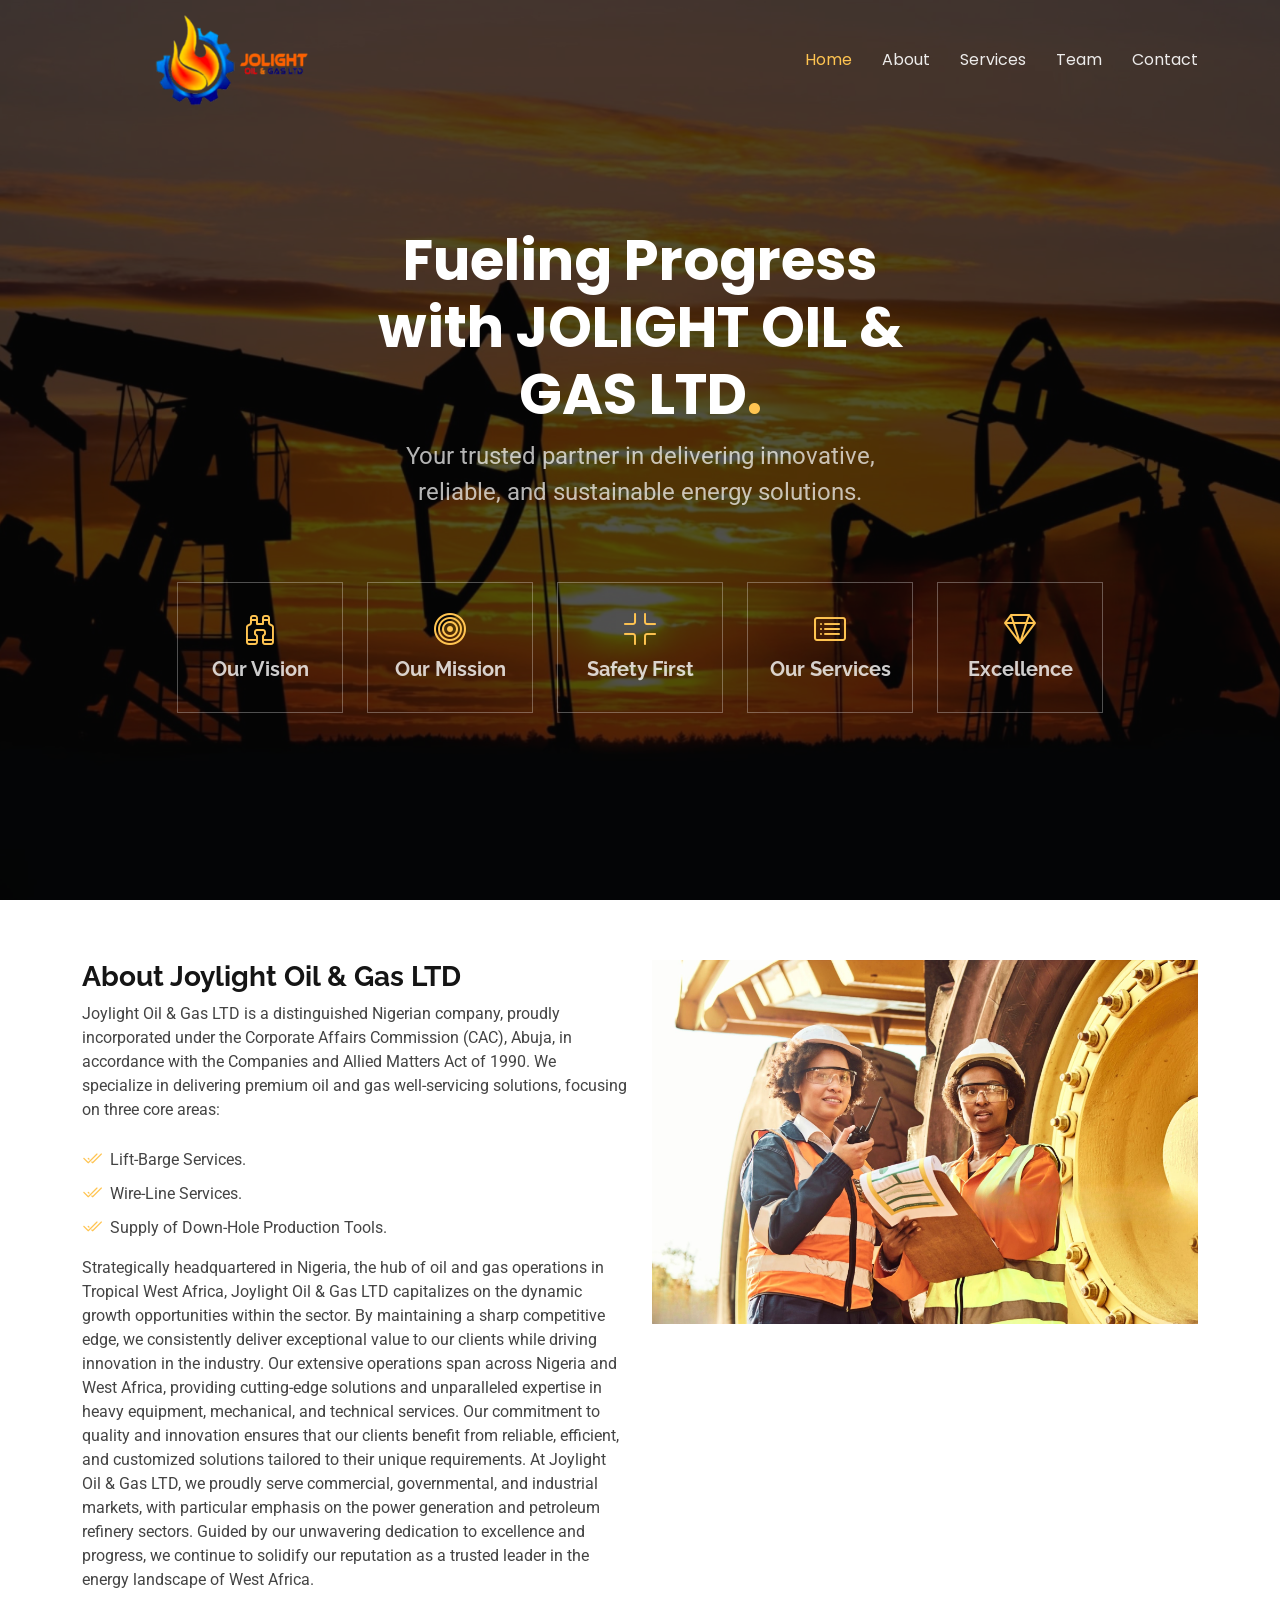
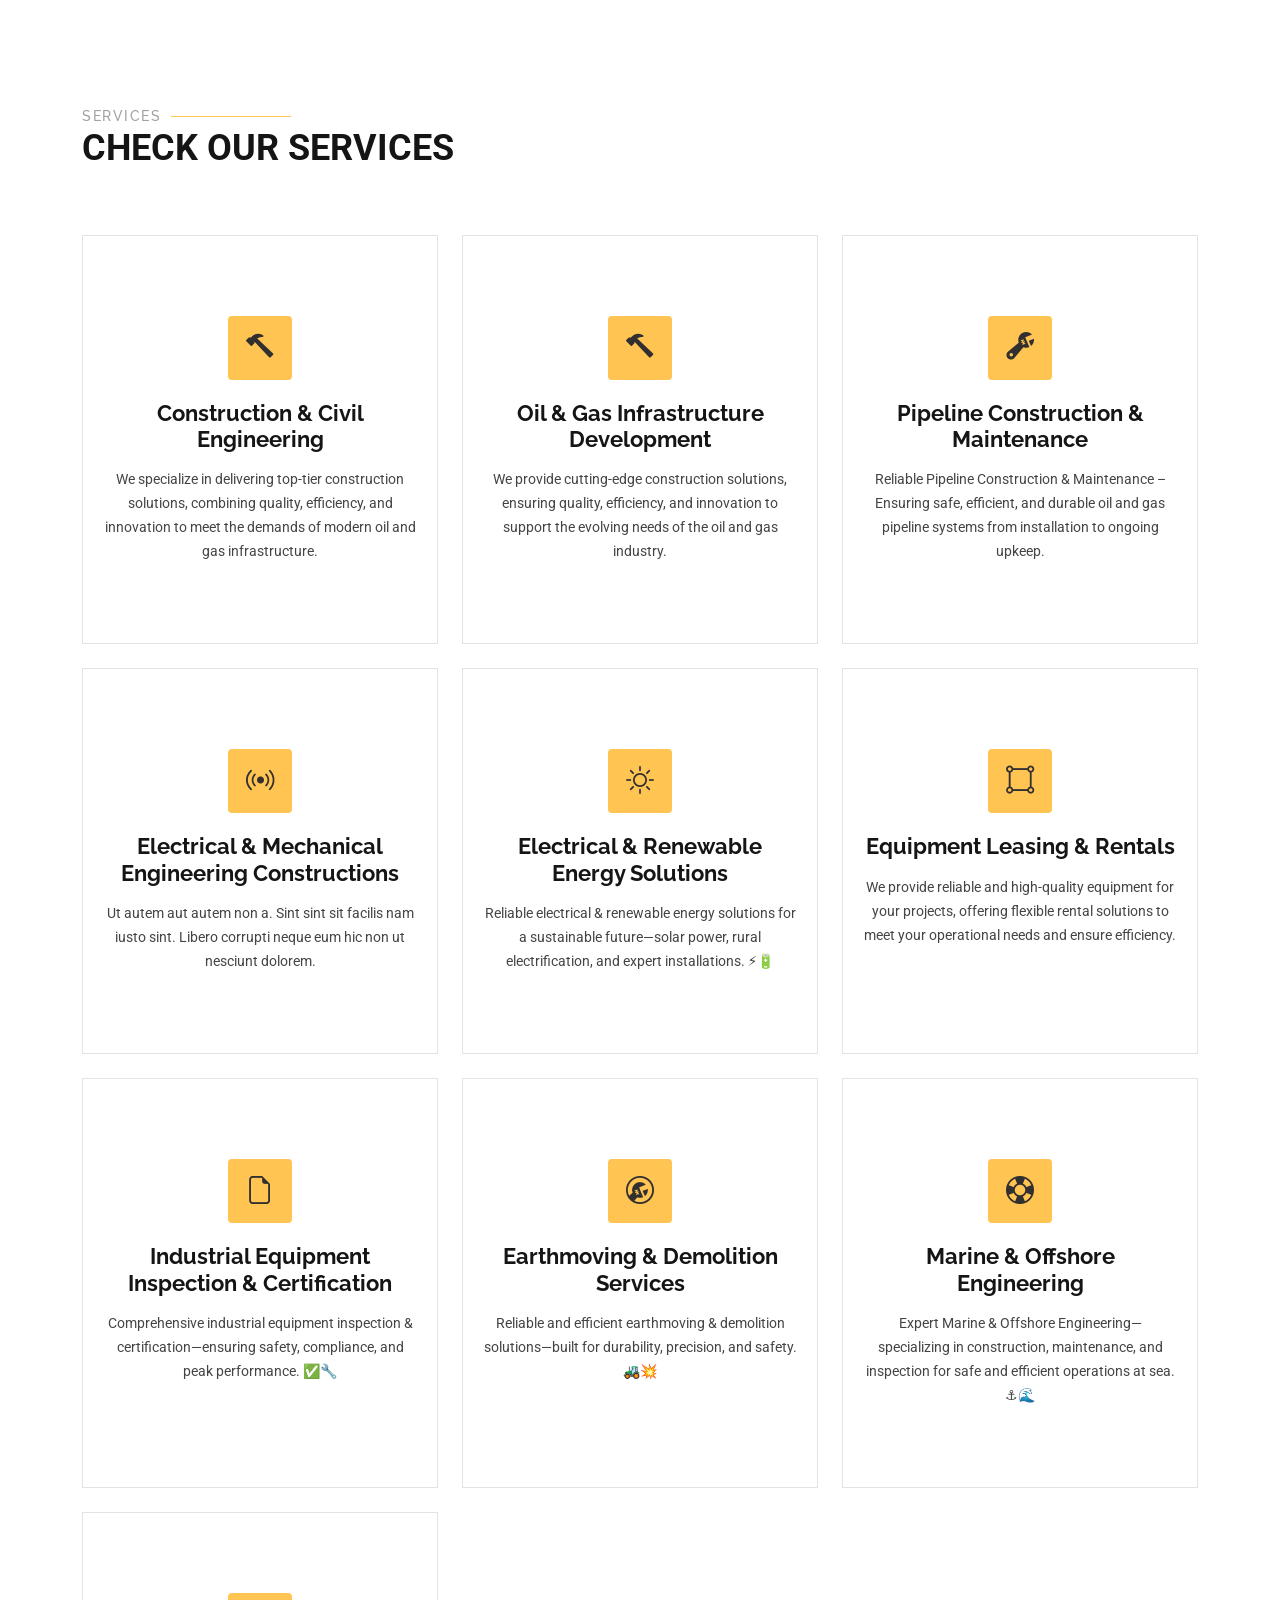
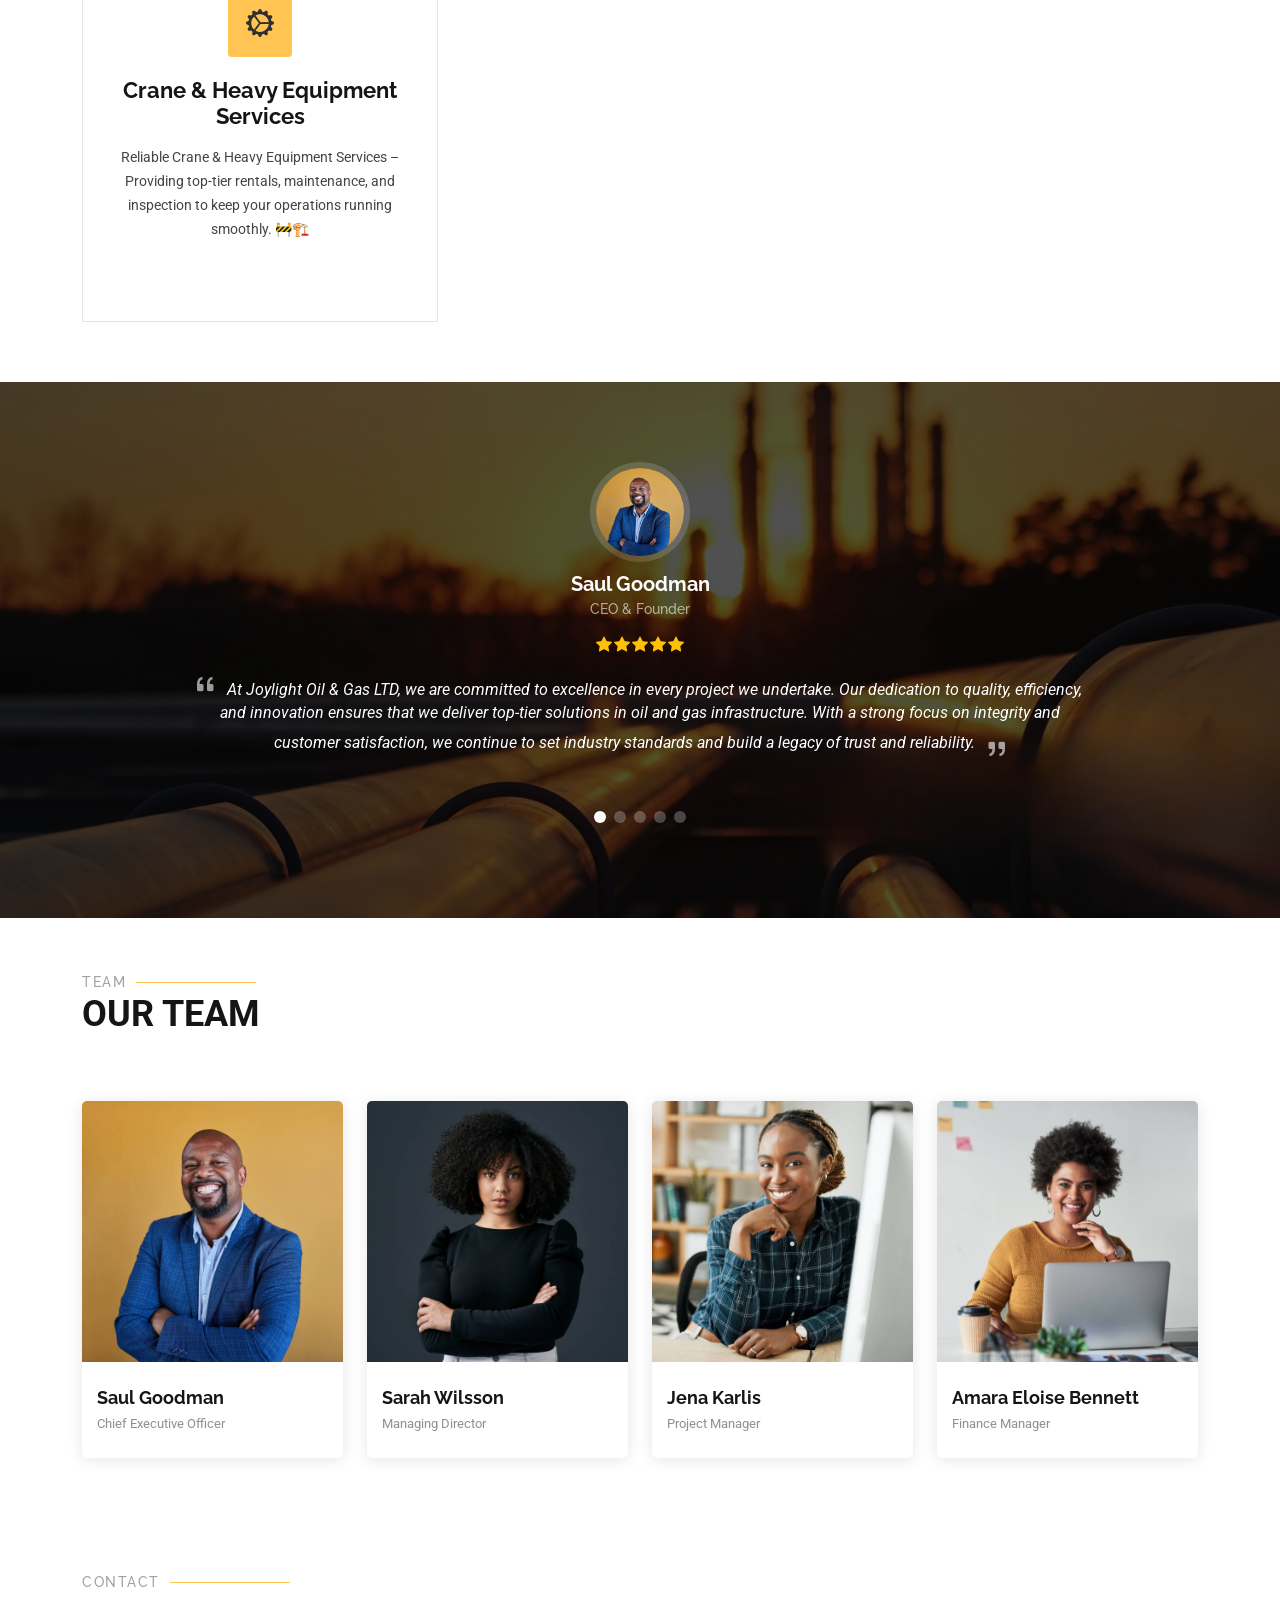
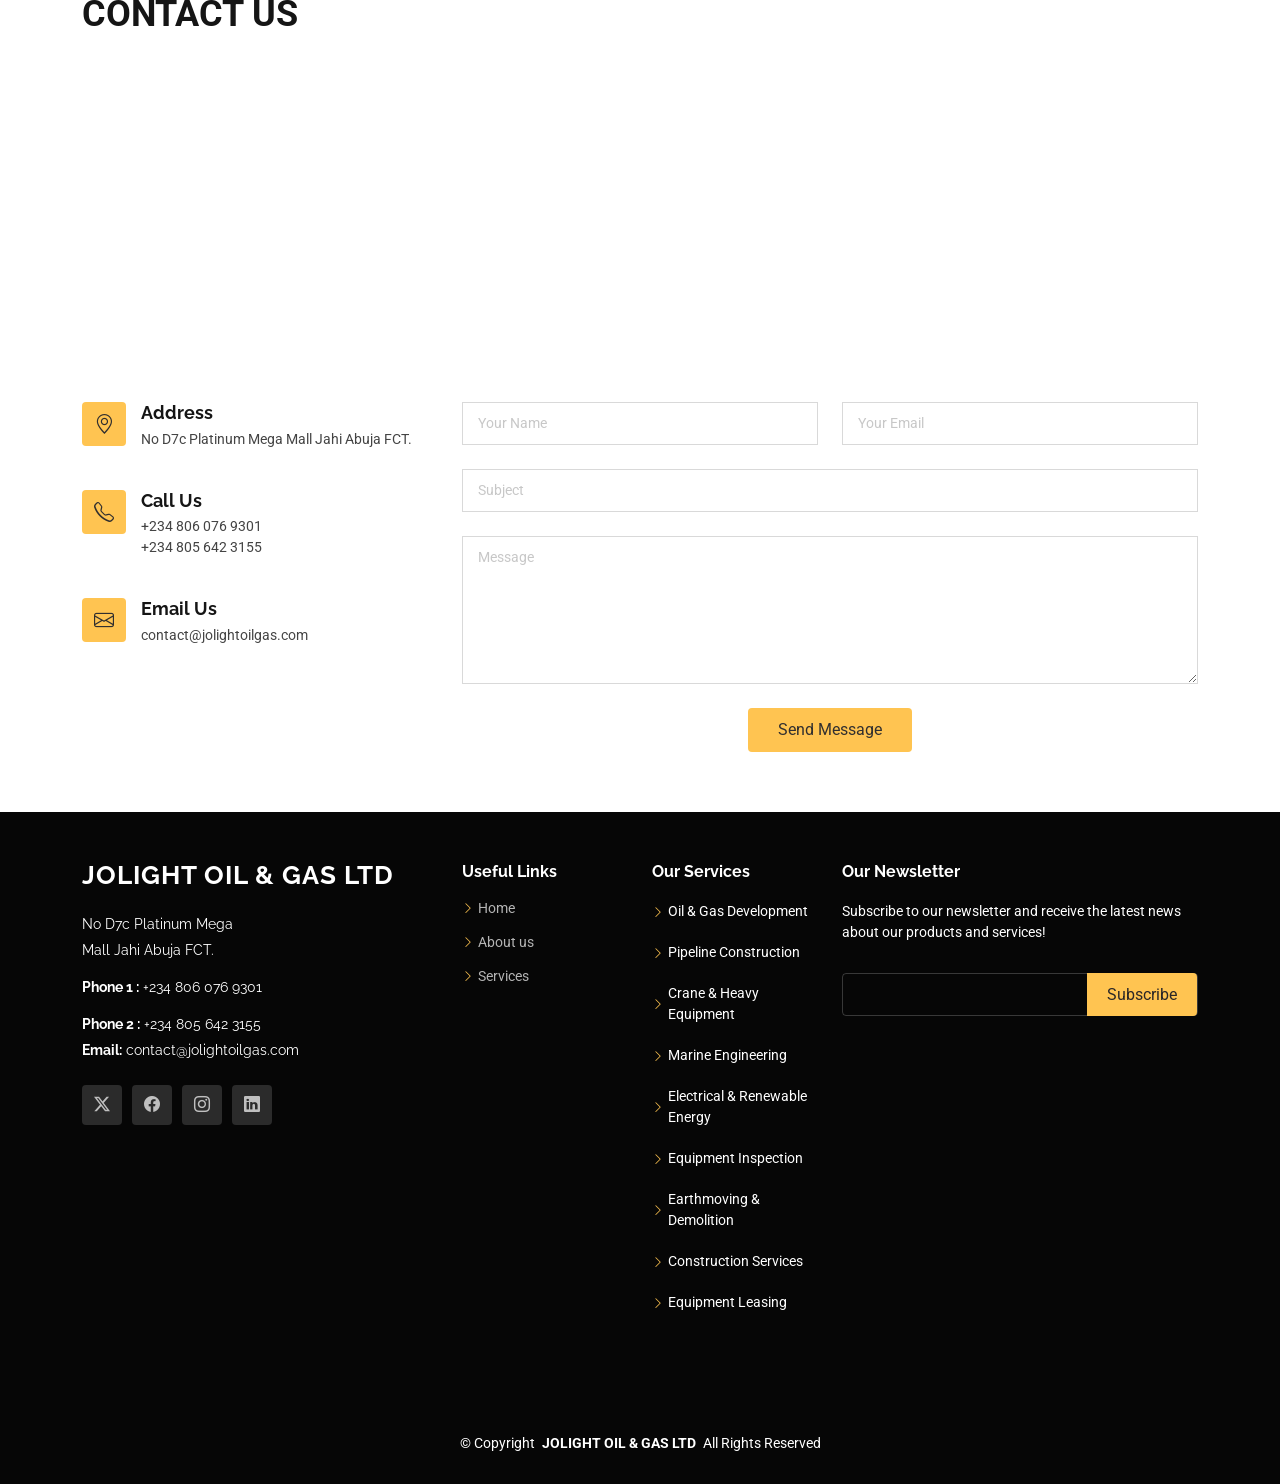
==== commit d3e92545: "Remove All Credits On The Application" ====
--- a/index.html
+++ b/index.html
@@ -9,8 +9,7 @@
   <meta name="keywords" content="">
 
   <!-- Favicons -->
-  <link href="assets/img/favicon.png" rel="icon">
-  <link href="assets/img/apple-touch-icon.png" rel="apple-touch-icon">
+  <link href="assets/img/favicon.png" rel="favicon-icon">
 
   <!-- Fonts -->
   <link href="https://fonts.googleapis.com" rel="preconnect">
@@ -674,9 +673,9 @@
       <div class="container text-center">
         <p>© <span>Copyright</span> <strong class="px-1 sitename">JOLIGHT OIL & GAS LTD</strong> <span>All Rights
             Reserved</span></p>
-        <div class="credits">
+        <!-- <div class="credits">
           Designed by <a href="https://michaelchrisnwuka.netlify.app/">Michael Chris-Nwuka</a>
-        </div>
+        </div> -->
       </div>
     </div>
 
--- a/assets/css/main.css
+++ b/assets/css/main.css
@@ -1698,10 +1698,3 @@
   margin-right: 8px;
   color: var(--accent-color);
 }
-
-/*--------------------------------------------------------------
-# Starter Section Section
---------------------------------------------------------------*/
-.starter-section {
-  /* Add your styles here */
-}
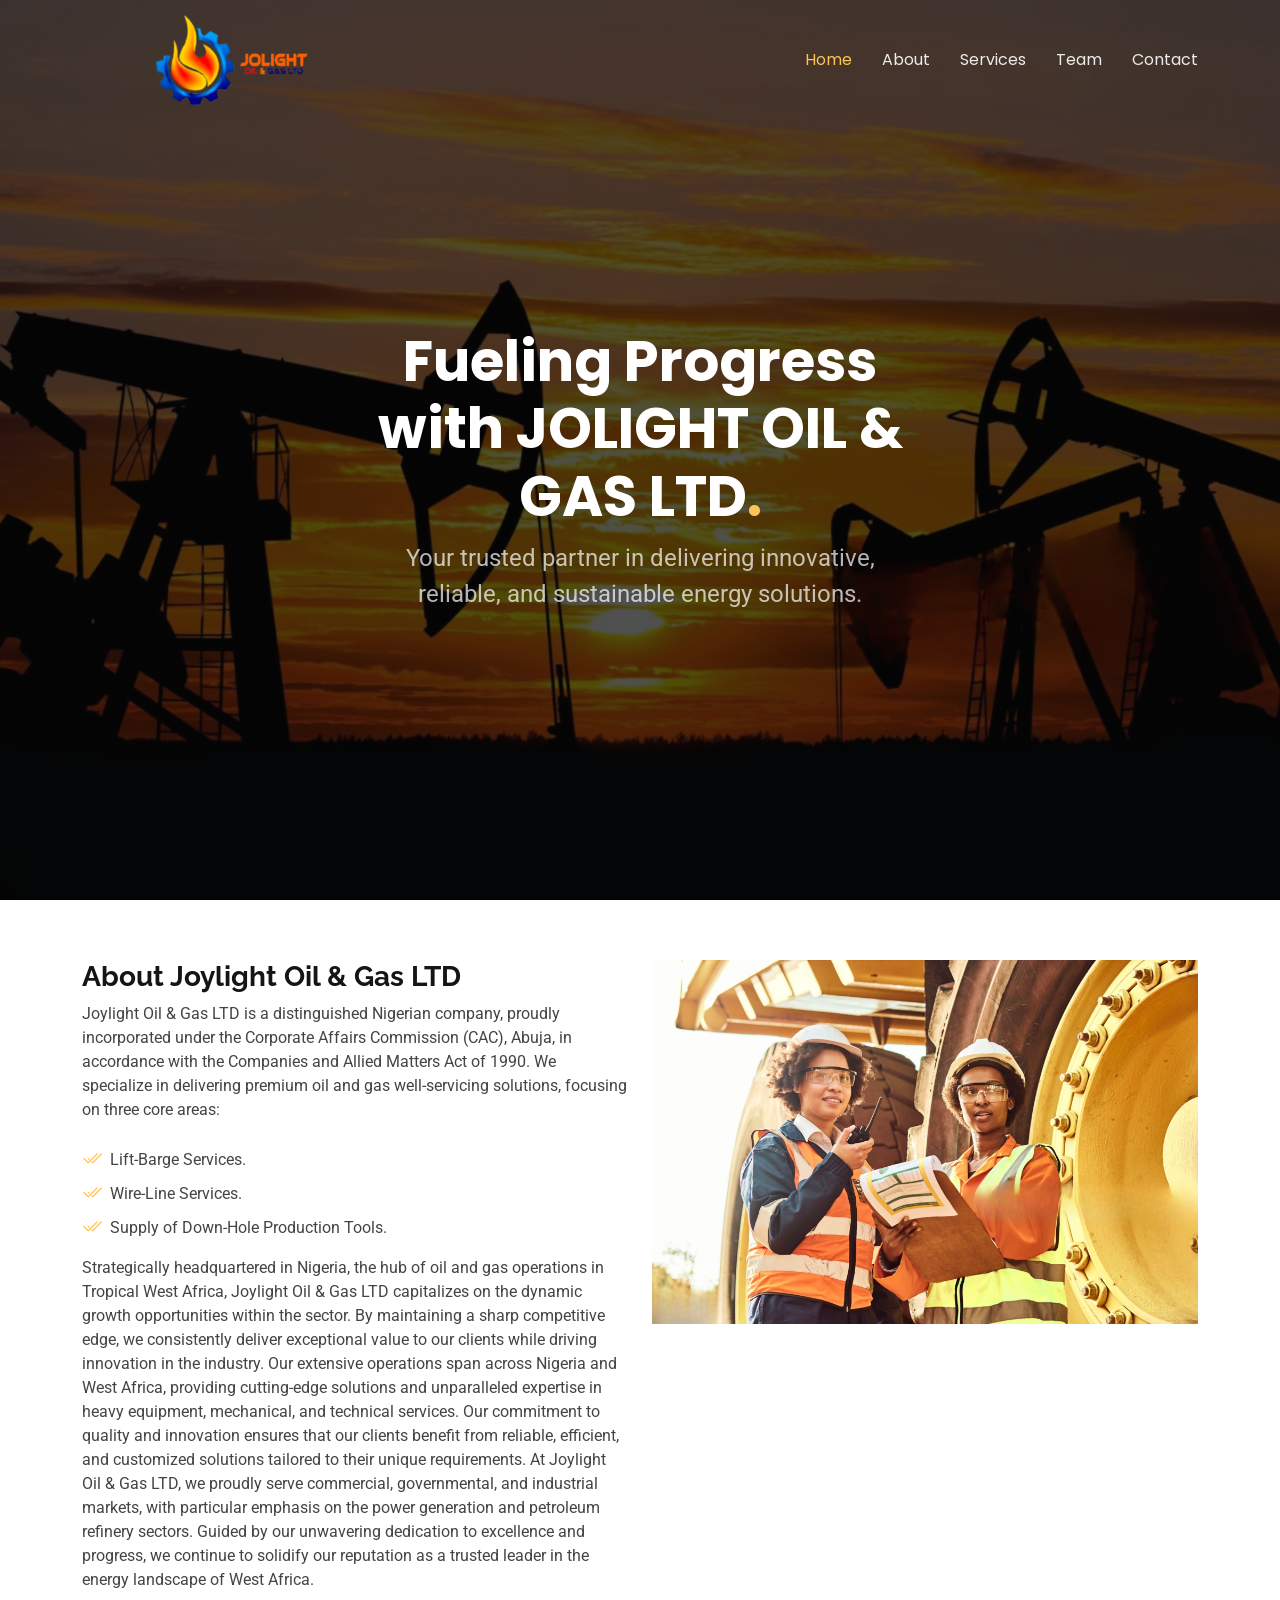
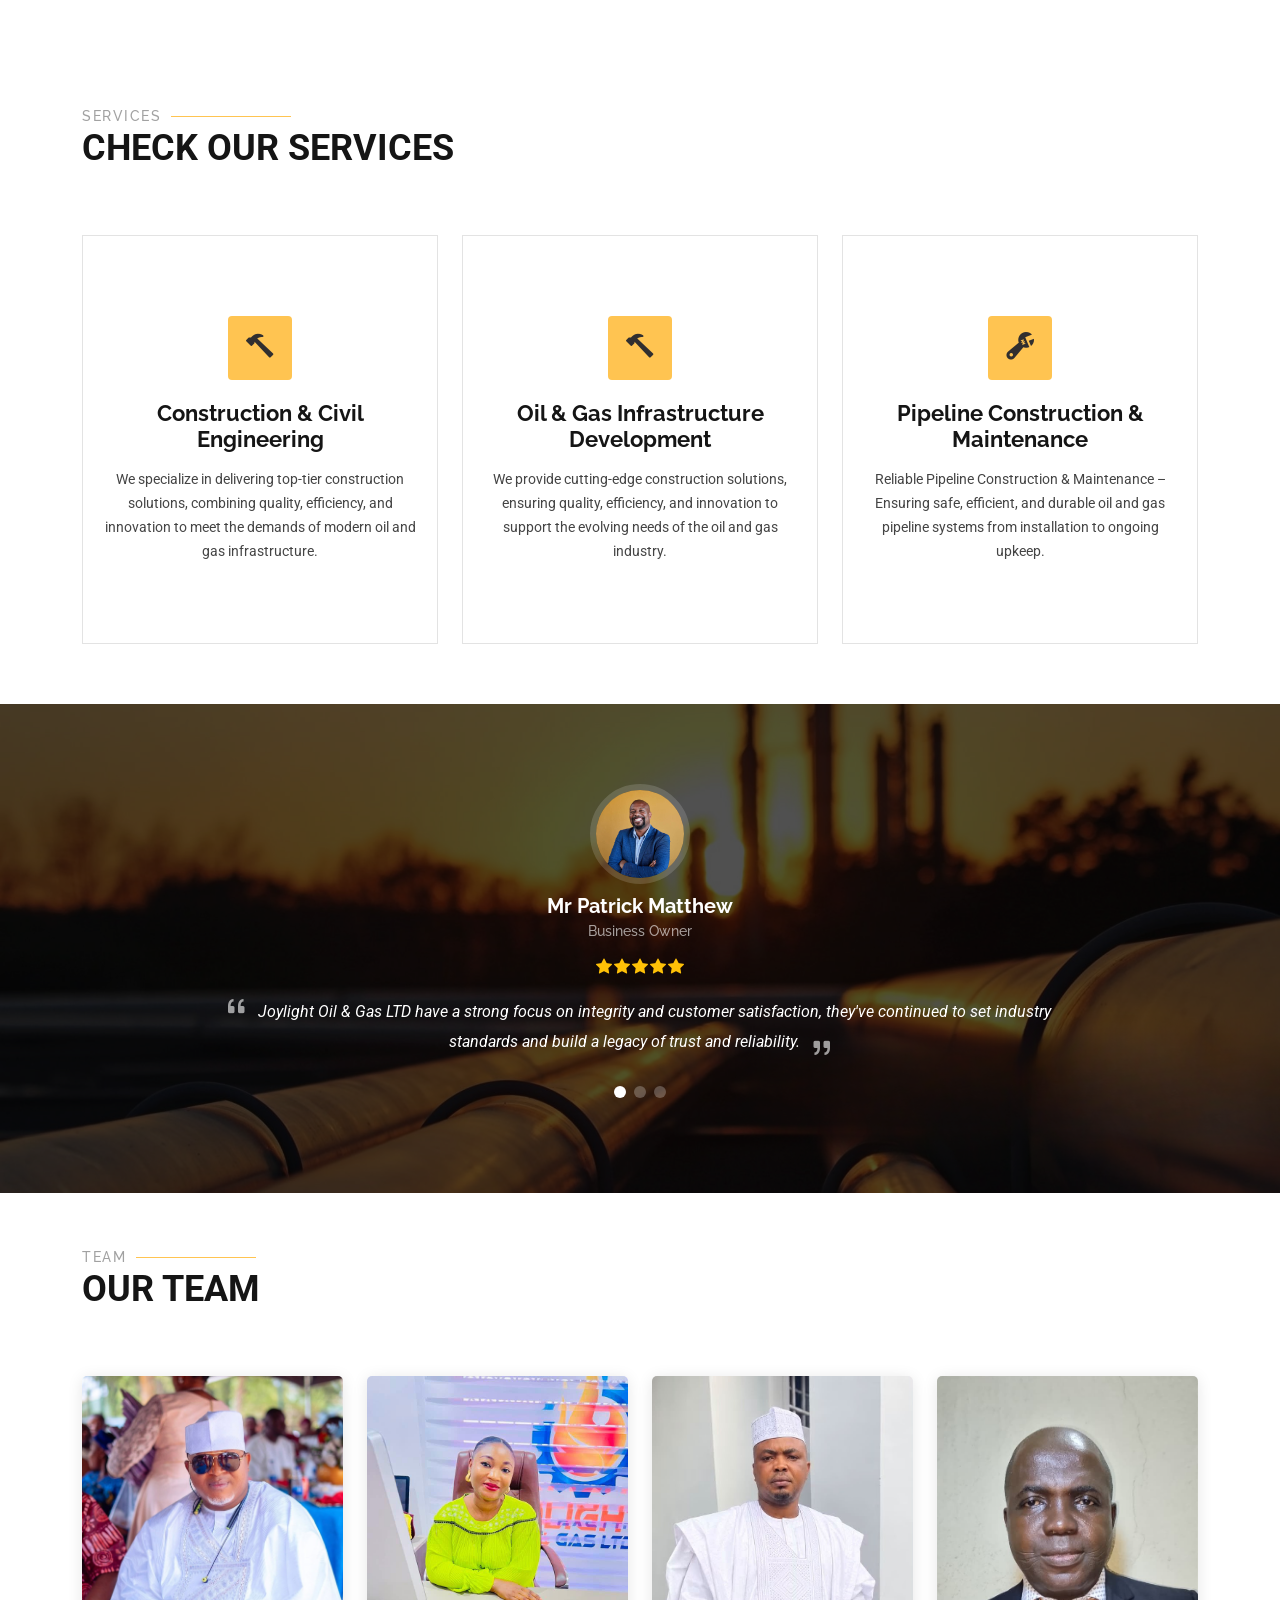
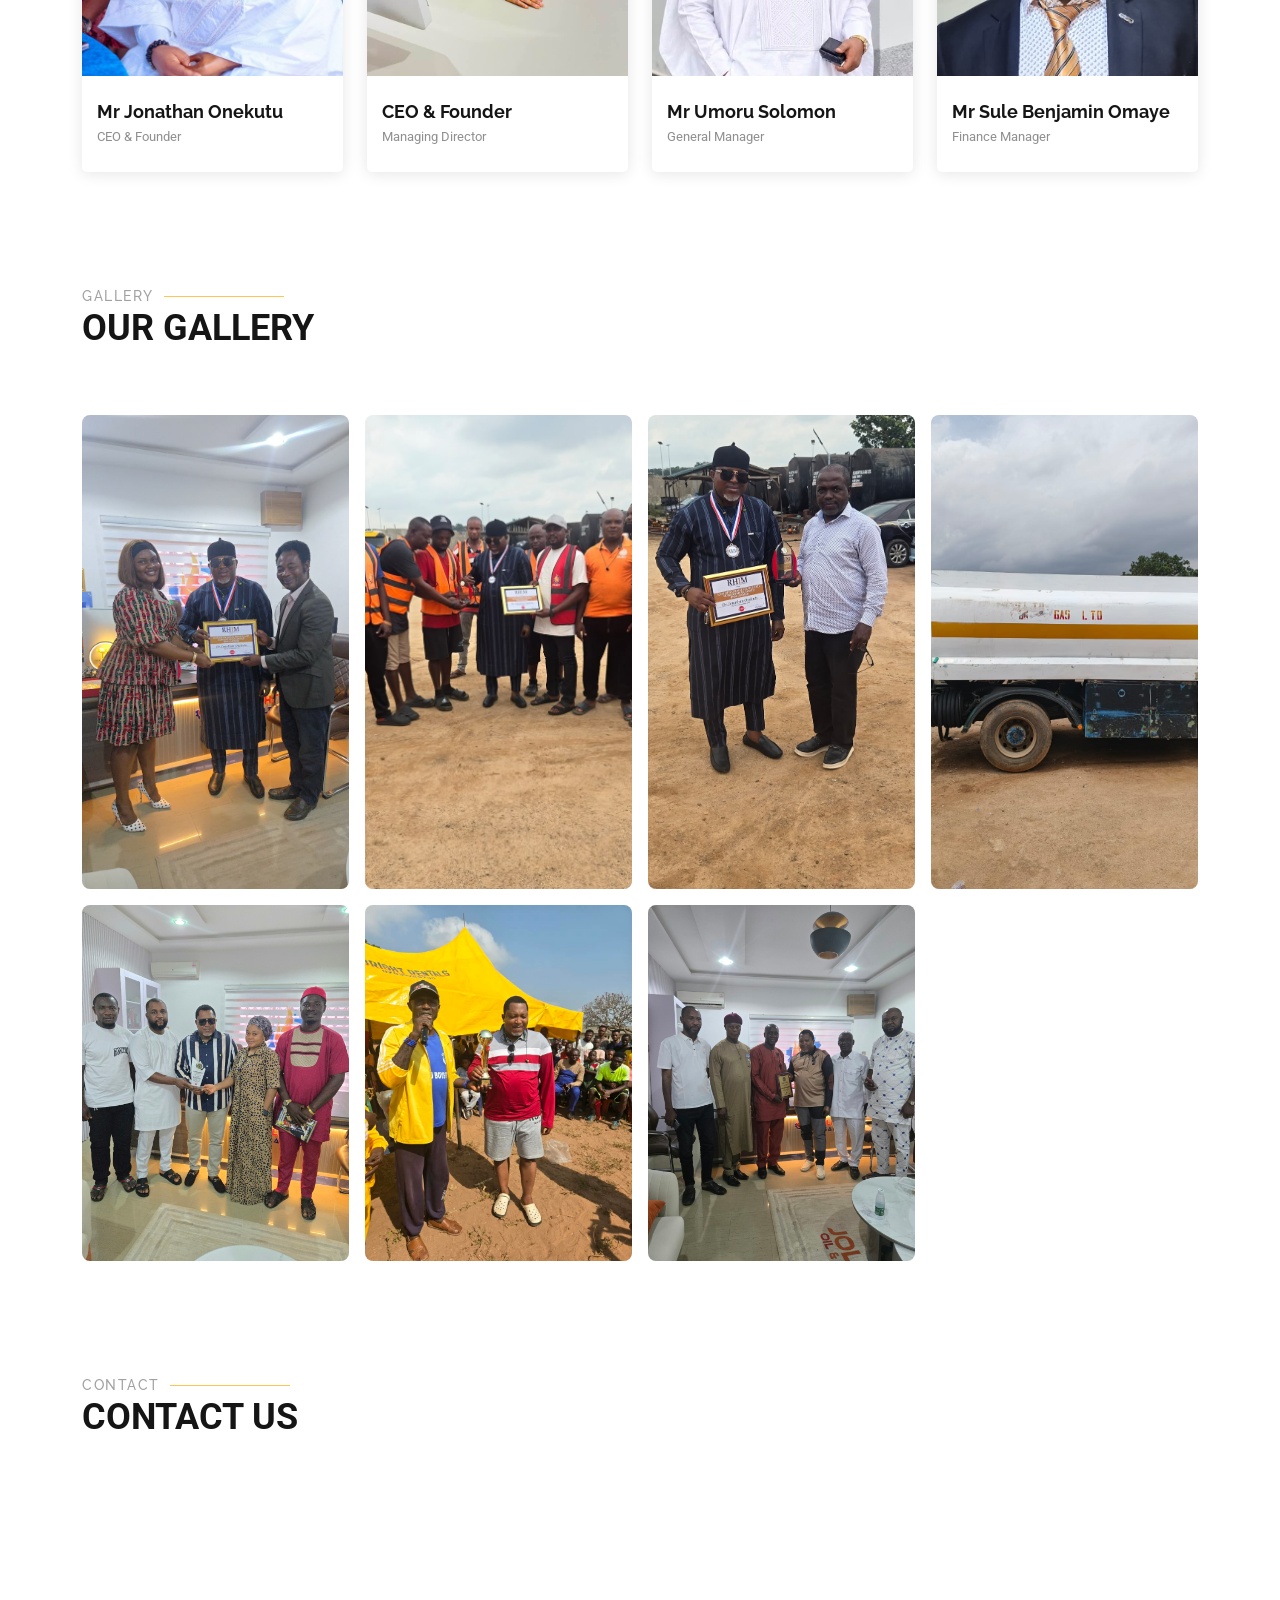
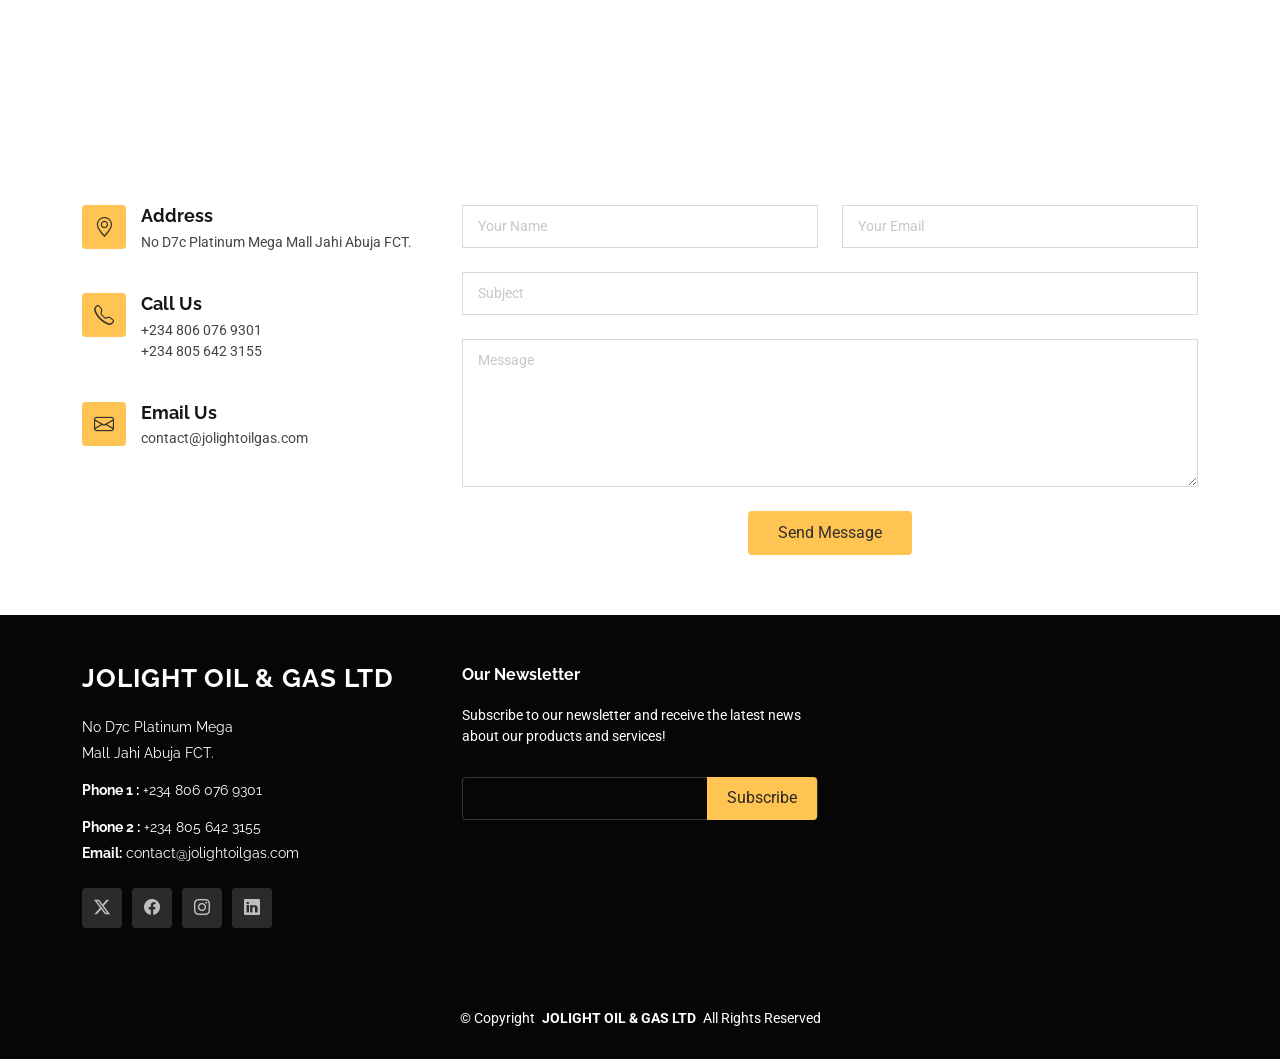
==== commit 513358cb: "Added The Gallery Section & Updated The Site." ====
--- a/index.html
+++ b/index.html
@@ -74,7 +74,7 @@
           </div>
         </div>
 
-        <div class="row gy-4 mt-5 justify-content-center" data-aos="fade-up" data-aos-delay="200">
+        <!-- <div class="row gy-4 mt-5 justify-content-center" data-aos="fade-up" data-aos-delay="200">
           <div class="col-xl-2 col-md-4" data-aos="fade-up" data-aos-delay="300">
             <div class="icon-box">
               <i class="bi bi-binoculars"></i>
@@ -105,7 +105,7 @@
               <h3>Excellence</h3>
             </div>
           </div>
-        </div>
+        </div> -->
 
       </div>
 
@@ -202,83 +202,6 @@
             </div>
           </div><!-- End Service Item -->
 
-          <div class="col-lg-4 col-md-6" data-aos="fade-up" data-aos-delay="200">
-            <div class="service-item position-relative">
-              <div class="icon">
-                <i class="bi bi-broadcast"></i>
-              </div>
-              <h3>Electrical & Mechanical Engineering Constructions </h3>
-              <p>Ut autem aut autem non a. Sint sint sit facilis nam iusto sint. Libero corrupti neque eum hic non ut
-                nesciunt dolorem.</p>
-            </div>
-          </div><!-- End Service Item -->
-
-          <div class="col-lg-4 col-md-6" data-aos="fade-up" data-aos-delay="300">
-            <div class="service-item position-relative">
-              <div class="icon">
-                <i class="bi bi-sun"></i>
-              </div>
-              <h3>Electrical & Renewable Energy Solutions</h3>
-              <p>Reliable electrical & renewable energy solutions for a sustainable future—solar power, rural
-                electrification, and expert installations. ⚡🔋 </p>
-            </div>
-          </div><!-- End Service Item -->
-
-          <div class="col-lg-4 col-md-6" data-aos="fade-up" data-aos-delay="400">
-            <div class="service-item position-relative">
-              <div class="icon">
-                <i class="bi bi-bounding-box-circles"></i>
-              </div>
-              <h3>Equipment Leasing & Rentals </h3>
-              <p> We provide reliable and high-quality equipment for your projects, offering flexible rental solutions
-                to meet your operational needs and ensure efficiency.</p>
-            </div>
-          </div><!-- End Service Item -->
-
-          <div class="col-lg-4 col-md-6" data-aos="fade-up" data-aos-delay="500">
-            <div class="service-item position-relative">
-              <div class="icon">
-                <i class="bi bi-file-earmark"></i>
-              </div>
-              <h3>Industrial Equipment Inspection & Certification</h3>
-              <p>Comprehensive industrial equipment inspection & certification—ensuring safety, compliance, and peak
-                performance. ✅🔧</p>
-            </div>
-          </div><!-- End Service Item -->
-
-          <div class="col-lg-4 col-md-6" data-aos="fade-up" data-aos-delay="600">
-            <div class="service-item position-relative">
-              <div class="icon">
-                <i class="bi bi-wrench-adjustable-circle"></i>
-              </div>
-              <h3>Earthmoving & Demolition Services</h3>
-              <p>Reliable and efficient earthmoving & demolition solutions—built for durability, precision, and safety.
-                🚜💥</p>
-            </div>
-          </div><!-- End Service Item -->
-
-          <div class="col-lg-4 col-md-6" data-aos="fade-up" data-aos-delay="500">
-            <div class="service-item position-relative">
-              <div class="icon">
-                <i class="bi bi-life-preserver"></i>
-              </div>
-              <h3>Marine & Offshore Engineering</h3>
-              <p>Expert Marine & Offshore Engineering—specializing in construction, maintenance, and inspection for safe
-                and efficient operations at sea. ⚓🌊</p>
-            </div>
-          </div><!-- End Service Item -->
-
-          <div class="col-lg-4 col-md-6" data-aos="fade-up" data-aos-delay="500">
-            <div class="service-item position-relative">
-              <div class="icon">
-                <i class="bi bi-gear-wide-connected"></i>
-              </div>
-              <h3>Crane & Heavy Equipment Services</h3>
-              <p>Reliable Crane & Heavy Equipment Services – Providing top-tier rentals, maintenance, and inspection to
-                keep your operations running smoothly. 🚧🏗</p>
-            </div>
-          </div><!-- End Service Item -->
-
         </div>
 
       </div>
@@ -315,17 +238,16 @@
             <div class="swiper-slide">
               <div class="testimonial-item">
                 <img src="assets/img/testimonials/testimonials-1.jpg" class="testimonial-img" alt="">
-                <h3>Saul Goodman</h3>
-                <h4>CEO &amp; Founder</h4>
+                <h3>Mr Patrick Matthew</h3>
+                <h4>Business Owner</h4>
                 <div class="stars">
                   <i class="bi bi-star-fill"></i><i class="bi bi-star-fill"></i><i class="bi bi-star-fill"></i><i
                     class="bi bi-star-fill"></i><i class="bi bi-star-fill"></i>
                 </div>
                 <p>
                   <i class="bi bi-quote quote-icon-left"></i>
-                  <span>At Joylight Oil & Gas LTD, we are committed to excellence in every project we undertake. Our
-                    dedication to quality, efficiency, and innovation ensures that we deliver top-tier solutions in oil
-                    and gas infrastructure. With a strong focus on integrity and customer satisfaction, we continue to
+                  <span> Joylight Oil & Gas LTD have a strong focus on integrity and customer satisfaction, they've
+                    continued to
                     set industry standards and build a legacy of trust and reliability.</span>
                   <i class="bi bi-quote quote-icon-right"></i>
                 </p>
@@ -334,58 +256,18 @@
 
             <div class="swiper-slide">
               <div class="testimonial-item">
-                <img src="assets/img/testimonials/testimonials-2.jpg" class="testimonial-img" alt="">
-                <h3>Sara Wilsson</h3>
-                <h4>Managing Director</h4>
+                <img src="assets/img/testimonials/testimonials-3.jpg" class="testimonial-img" alt="">
+                <h3>Ms Jane Anthony</h3>
+                <h4>Supermarket Owner</h4>
                 <div class="stars">
                   <i class="bi bi-star-fill"></i><i class="bi bi-star-fill"></i><i class="bi bi-star-fill"></i><i
                     class="bi bi-star-fill"></i><i class="bi bi-star-fill"></i>
                 </div>
                 <p>
                   <i class="bi bi-quote quote-icon-left"></i>
-                  <span>At Joylight Oil & Gas LTD, we turn vision into reality by ensuring seamless execution across all
-                    our projects. Our team is dedicated to delivering excellence through innovation, safety, and
-                    efficiency. Every operation reflects our commitment to quality and our drive to uphold the
-                    industry’s highest standards. Together, we continue to build a legacy of trust and reliability in
-                    the oil and gas sector.</span>
-                  <i class="bi bi-quote quote-icon-right"></i>
-                </p>
-              </div>
-            </div><!-- End testimonial item -->
-
-            <div class="swiper-slide">
-              <div class="testimonial-item">
-                <img src="assets/img/testimonials/testimonials-3.jpg" class="testimonial-img" alt="">
-                <h3>Jena Karlis</h3>
-                <h4>Project Manager</h4>
-                <div class="stars">
-                  <i class="bi bi-star-fill"></i><i class="bi bi-star-fill"></i><i class="bi bi-star-fill"></i><i
-                    class="bi bi-star-fill"></i><i class="bi bi-star-fill"></i>
-                </div>
-                <p>
-                  <i class="bi bi-quote quote-icon-left"></i>
-                  <span>Every project we undertake at Joylight Oil & Gas LTD is a testament to our dedication, teamwork,
-                    and technical expertise. We ensure seamless coordination, timely execution, and strict adherence to
+                  <span>In every project they undertake they ensure seamless coordination, timely execution, and strict
+                    adherence to
                     quality standards, making every client’s vision a reality.</span>
-                  <i class="bi bi-quote quote-icon-right"></i>
-                </p>
-              </div>
-            </div><!-- End testimonial item -->
-
-            <div class="swiper-slide">
-              <div class="testimonial-item">
-                <img src="assets/img/testimonials/testimonials-4.jpg" class="testimonial-img" alt="">
-                <h3>Amara Eloise Bennett</h3>
-                <h4>Finance Manager</h4>
-                <div class="stars">
-                  <i class="bi bi-star-fill"></i><i class="bi bi-star-fill"></i><i class="bi bi-star-fill"></i><i
-                    class="bi bi-star-fill"></i><i class="bi bi-star-fill"></i>
-                </div>
-                <p>
-                  <i class="bi bi-quote quote-icon-left"></i>
-                  <span>Joylight Oil & Gas LTD is built on financial discipline and sustainable growth. Our strategic
-                    investments and efficient financial management allow us to take on large-scale projects while
-                    ensuring long-term success and profitability.</span>
                   <i class="bi bi-quote quote-icon-right"></i>
                 </p>
               </div>
@@ -395,15 +277,15 @@
               <div class="testimonial-item">
                 <img src="assets/img/testimonials/testimonials-5.jpg" class="testimonial-img" alt="">
                 <h3>Olivia Chioma Lawson</h3>
-                <h4>Business Development Manager</h4>
+                <h4>Hotel Owner</h4>
                 <div class="stars">
                   <i class="bi bi-star-fill"></i><i class="bi bi-star-fill"></i><i class="bi bi-star-fill"></i><i
                     class="bi bi-star-fill"></i><i class="bi bi-star-fill"></i>
                 </div>
                 <p>
                   <i class="bi bi-quote quote-icon-left"></i>
-                  <span>Our clients trust Joylight Oil & Gas LTD because we prioritize their needs, exceed expectations,
-                    and build long-term relationships. We are committed to delivering projects that align with their
+                  <span>I trust Joylight Oil & Gas LTD because they prioritize their needs, exceed expectations,
+                    and build long-term relationships. They are committed to delivering projects that align with their
                     vision and industry demands.</span>
                   <i class="bi bi-quote quote-icon-right"></i>
                 </p>
@@ -434,80 +316,113 @@
           <div class="col-lg-3 col-md-6 d-flex align-items-stretch" data-aos="fade-up" data-aos-delay="100">
             <div class="team-member">
               <div class="member-img">
-                <img src="assets/img/team/team-1.jpg" class="img-fluid" alt="">
+                <img src="assets/img/team/team-1.jpeg" class="img-fluid" alt="">
                 <div class="social">
+                  <!-- <a href=""><i class="bi bi-twitter-x"></i></a>
+                  <a href=""><i class="bi bi-facebook"></i></a>
+                  <a href=""><i class="bi bi-instagram"></i></a>
+                  <a href=""><i class="bi bi-linkedin"></i></a> -->
+                </div>
+              </div>
+              <div class="member-info">
+                <h4>Mr Jonathan Onekutu</h4>
+                <span>CEO &amp; Founder</span>
+              </div>
+            </div>
+          </div><!-- End Team Member -->
+
+          <div class="col-lg-3 col-md-6 d-flex align-items-stretch" data-aos="fade-up" data-aos-delay="200">
+            <div class="team-member">
+              <div class="member-img">
+                <img src="assets/img/team/team-2.jpeg" class="img-fluid" alt="">
+                <div class="social">
+                  <!-- <a href=""><i class="bi bi-twitter-x"></i></a>
+                  <a href=""><i class="bi bi-facebook"></i></a>
+                  <a href=""><i class="bi bi-instagram"></i></a>
+                  <a href=""><i class="bi bi-linkedin"></i></a> -->
+                </div>
+              </div>
+              <div class="member-info">
+                <h4>CEO &amp; Founder</h4>
+                <span>Managing Director</span>
+              </div>
+            </div>
+          </div><!-- End Team Member -->
+
+          <div class="col-lg-3 col-md-6 d-flex align-items-stretch" data-aos="fade-up" data-aos-delay="300">
+            <div class="team-member">
+              <div class="member-img">
+                <img src="assets/img/team/team-3.jpeg" class="img-fluid" alt="">
+                <div class="social">
+                  <!-- <a href=""><i class="bi bi-twitter-x"></i></a>
+                  <a href=""><i class="bi bi-facebook"></i></a>
+                  <a href=""><i class="bi bi-instagram"></i></a>
+                  <a href=""><i class="bi bi-linkedin"></i></a> -->
+                </div>
+              </div>
+              <div class="member-info">
+                <h4>Mr Umoru Solomon</h4>
+                <span>General Manager</span>
+              </div>
+            </div>
+          </div><!-- End Team Member -->
+
+          <div class="col-lg-3 col-md-6 d-flex align-items-stretch" data-aos="fade-up" data-aos-delay="400">
+            <div class="team-member">
+              <div class="member-img">
+                <img src="assets/img/team/team-4.jpeg" class="img-fluid" alt="">
+                <!-- <div class="social">
                   <a href=""><i class="bi bi-twitter-x"></i></a>
                   <a href=""><i class="bi bi-facebook"></i></a>
                   <a href=""><i class="bi bi-instagram"></i></a>
                   <a href=""><i class="bi bi-linkedin"></i></a>
-                </div>
+                </div> -->
               </div>
               <div class="member-info">
-                <h4>Saul Goodman</h4>
-                <span>Chief Executive Officer</span>
+                <h4>Mr Sule Benjamin Omaye</h4>
+                <span>Finance Manager</span>
               </div>
             </div>
           </div><!-- End Team Member -->
 
-          <div class="col-lg-3 col-md-6 d-flex align-items-stretch" data-aos="fade-up" data-aos-delay="200">
-            <div class="team-member">
-              <div class="member-img">
-                <img src="assets/img/team/team-2.jpg" class="img-fluid" alt="">
-                <div class="social">
-                  <a href=""><i class="bi bi-twitter-x"></i></a>
-                  <a href=""><i class="bi bi-facebook"></i></a>
-                  <a href=""><i class="bi bi-instagram"></i></a>
-                  <a href=""><i class="bi bi-linkedin"></i></a>
-                </div>
-              </div>
-              <div class="member-info">
-                <h4>Sarah Wilsson</h4>
-                <span>Managing Director</span>
-              </div>
-            </div>
-          </div><!-- End Team Member -->
-
-          <div class="col-lg-3 col-md-6 d-flex align-items-stretch" data-aos="fade-up" data-aos-delay="300">
-            <div class="team-member">
-              <div class="member-img">
-                <img src="assets/img/team/team-3.jpg" class="img-fluid" alt="">
-                <div class="social">
-                  <a href=""><i class="bi bi-twitter-x"></i></a>
-                  <a href=""><i class="bi bi-facebook"></i></a>
-                  <a href=""><i class="bi bi-instagram"></i></a>
-                  <a href=""><i class="bi bi-linkedin"></i></a>
-                </div>
-              </div>
-              <div class="member-info">
-                <h4>Jena Karlis</h4>
-                <span>Project Manager</span>
-              </div>
-            </div>
-          </div><!-- End Team Member -->
-
-          <div class="col-lg-3 col-md-6 d-flex align-items-stretch" data-aos="fade-up" data-aos-delay="400">
-            <div class="team-member">
-              <div class="member-img">
-                <img src="assets/img/team/team-4.jpg" class="img-fluid" alt="">
-                <div class="social">
-                  <a href=""><i class="bi bi-twitter-x"></i></a>
-                  <a href=""><i class="bi bi-facebook"></i></a>
-                  <a href=""><i class="bi bi-instagram"></i></a>
-                  <a href=""><i class="bi bi-linkedin"></i></a>
-                </div>
-              </div>
-              <div class="member-info">
-                <h4>Amara Eloise Bennett</h4>
-                <span>Finance Manager</span>
-              </div>
-            </div>
-          </div><!-- End Team Member -->
-
         </div>
 
       </div>
 
     </section><!-- /Team Section -->
+
+    <!-- Gallery Section -->
+    <section id="gallery" class="gallery">
+      <div class="container" data-aos="fade-up">
+        <div class="section-title">
+          <h2>Gallery</h2>
+          <p>Our Gallery</p>
+        </div>
+        <div class="gallery-section">
+          <div class="col">
+            <img src="assets/img/gallery/gallery-1.jpeg" alt="Description 1">
+          </div>
+          <div class="col">
+            <img src="assets/img/gallery/gallery-2.jpeg" alt="Description 2">
+          </div>
+          <div class="col">
+            <img src="assets/img/gallery/gallery-3.jpeg" alt="Description 3">
+          </div>
+          <div class="col">
+            <img src="assets/img/gallery/gallery-4.jpeg" alt="Description 4">
+          </div>
+          <div class="col">
+            <img src="assets/img/gallery/gallery-5.jpeg" alt="Description 4">
+          </div>
+          <div class="col">
+            <img src="assets/img/gallery/gallery-6.jpeg" alt="Description 4">
+          </div>
+          <div class="col">
+            <img src="assets/img/gallery/gallery-7.jpeg" alt="Description 4">
+          </div>
+        </div>
+      </div>
+    </section><!-- /Gallery Section -->
 
     <!-- Contact Section -->
     <section id="contact" class="contact section">
@@ -629,16 +544,9 @@
             </div>
           </div>
 
-          <div class="col-lg-2 col-md-3 footer-links">
-            <h4>Useful Links</h4>
-            <ul>
-              <li><i class="bi bi-chevron-right"></i> <a href="#"> Home</a></li>
-              <li><i class="bi bi-chevron-right"></i> <a href="#about"> About us</a></li>
-              <li><i class="bi bi-chevron-right"></i> <a href="#services"> Services</a></li>
-            </ul>
-          </div>
-
-          <div class="col-lg-2 col-md-3 footer-links">
+
+
+          <!-- <div class="col-lg-2 col-md-3 footer-links">
             <h4>Our Services</h4>
             <ul>
               <li><i class="bi bi-chevron-right"></i> Oil & Gas Development </li>
@@ -651,7 +559,7 @@
               <li><i class="bi bi-chevron-right"></i> Construction Services </li>
               <li><i class="bi bi-chevron-right"></i> Equipment Leasing </li>
             </ul>
-          </div>
+          </div> -->
 
           <div class="col-lg-4 col-md-12 footer-newsletter">
             <h4>Our Newsletter</h4>
--- a/assets/css/main.css
+++ b/assets/css/main.css
@@ -1,28 +1,40 @@
 /* Fonts */
 :root {
-  --default-font: "Roboto",  system-ui, -apple-system, "Segoe UI", Roboto, "Helvetica Neue", Arial, "Noto Sans", "Liberation Sans", sans-serif, "Apple Color Emoji", "Segoe UI Emoji", "Segoe UI Symbol", "Noto Color Emoji";
-  --heading-font: "Raleway",  sans-serif;
-  --nav-font: "Poppins",  sans-serif;
+  --default-font: "Roboto", system-ui, -apple-system, "Segoe UI", Roboto, "Helvetica Neue", Arial, "Noto Sans", "Liberation Sans", sans-serif, "Apple Color Emoji", "Segoe UI Emoji", "Segoe UI Symbol", "Noto Color Emoji";
+  --heading-font: "Raleway", sans-serif;
+  --nav-font: "Poppins", sans-serif;
 }
 
 /* Global Colors - The following color variables are used throughout the website. Updating them here will change the color scheme of the entire website */
-:root { 
-  --background-color: #ffffff; /* Background color for the entire website, including individual sections */
-  --default-color: #444444; /* Default color used for the majority of the text content across the entire website */
-  --heading-color: #151515; /* Color for headings, subheadings and title throughout the website */
-  --accent-color: #ffc451; /* Accent color that represents your brand on the website. It's used for buttons, links, and other elements that need to stand out */
-  --surface-color: #ffffff; /* The surface color is used as a background of boxed elements within sections, such as cards, icon boxes, or other elements that require a visual separation from the global background. */
-  --contrast-color: #312f2f; /* Contrast color for text, ensuring readability against backgrounds of accent, heading, or default colors. */
+:root {
+  --background-color: #ffffff;
+  /* Background color for the entire website, including individual sections */
+  --default-color: #444444;
+  /* Default color used for the majority of the text content across the entire website */
+  --heading-color: #151515;
+  /* Color for headings, subheadings and title throughout the website */
+  --accent-color: #ffc451;
+  /* Accent color that represents your brand on the website. It's used for buttons, links, and other elements that need to stand out */
+  --surface-color: #ffffff;
+  /* The surface color is used as a background of boxed elements within sections, such as cards, icon boxes, or other elements that require a visual separation from the global background. */
+  --contrast-color: #312f2f;
+  /* Contrast color for text, ensuring readability against backgrounds of accent, heading, or default colors. */
 }
 
 /* Nav Menu Colors - The following color variables are used specifically for the navigation menu. They are separate from the global colors to allow for more customization options */
 :root {
-  --nav-color: rgba(255, 255, 255, 0.905);  /* The default color of the main navmenu links */
-  --nav-hover-color: #ffc451; /* Applied to main navmenu links when they are hovered over or active */
-  --nav-mobile-background-color: #ffffff; /* Used as the background color for mobile navigation menu */
-  --nav-dropdown-background-color: #ffffff; /* Used as the background color for dropdown items that appear when hovering over primary navigation items */
-  --nav-dropdown-color: #212529; /* Used for navigation links of the dropdown items in the navigation menu. */
-  --nav-dropdown-hover-color: #ffc451; /* Similar to --nav-hover-color, this color is applied to dropdown navigation links when they are hovered over. */
+  --nav-color: rgba(255, 255, 255, 0.905);
+  /* The default color of the main navmenu links */
+  --nav-hover-color: #ffc451;
+  /* Applied to main navmenu links when they are hovered over or active */
+  --nav-mobile-background-color: #ffffff;
+  /* Used as the background color for mobile navigation menu */
+  --nav-dropdown-background-color: #ffffff;
+  /* Used as the background color for dropdown items that appear when hovering over primary navigation items */
+  --nav-dropdown-color: #212529;
+  /* Used for navigation links of the dropdown items in the navigation menu. */
+  --nav-dropdown-hover-color: #ffc451;
+  /* Similar to --nav-hover-color, this color is applied to dropdown navigation links when they are hovered over. */
 }
 
 /* Color Presets - These classes override global colors when applied to any section or element, providing reuse of the sam color scheme. */
@@ -77,7 +89,7 @@
 
 /* Contact Form Messages
 ------------------------------*/
- .error-message {
+.error-message {
   display: none;
   background: #df1529;
   color: #ffffff;
@@ -1371,6 +1383,8 @@
 .team .team-member .member-img {
   position: relative;
   overflow: hidden;
+  height: 300px;
+  width: 100%;
 }
 
 .team .team-member .social {
@@ -1426,6 +1440,48 @@
 .team .team-member:hover .social {
   opacity: 1;
   bottom: 15px;
+}
+
+
+/* Gallery Section */
+.gallery {
+
+  /* padding: 16px; */
+  width: 100%;
+  height: 100%;
+}
+
+.gallery-section {
+  display: grid;
+  grid-template-columns: repeat(4, 1fr);
+  gap: 16px;
+  width: 100%;
+  height: 100%;
+  /* padding: 16px; */
+}
+
+.gallery-section img {
+  width: 100%;
+  height: 100%;
+  object-fit: cover;
+  border-radius: 8px;
+  /* transition: transform 0.3s ease; */
+}
+
+.gallery-item img:hover {
+  /* transform: scale(1.05); */
+}
+
+@media (max-width: 768px) {
+  .gallery-section {
+    display: grid;
+    grid-template-columns: repeat(1, 1fr);
+    gap: 10px;
+  }
+
+  .hero p {
+    font-size: 18px;
+  }
 }
 
 /*--------------------------------------------------------------
@@ -1466,7 +1522,7 @@
   height: 100%;
 }
 
-.contact  input[type=text],
+.contact input[type=text],
 .contact form input[type=email],
 .contact form textarea {
   font-size: 14px;
@@ -1697,4 +1753,4 @@
   font-size: 20px;
   margin-right: 8px;
   color: var(--accent-color);
-}
+}
